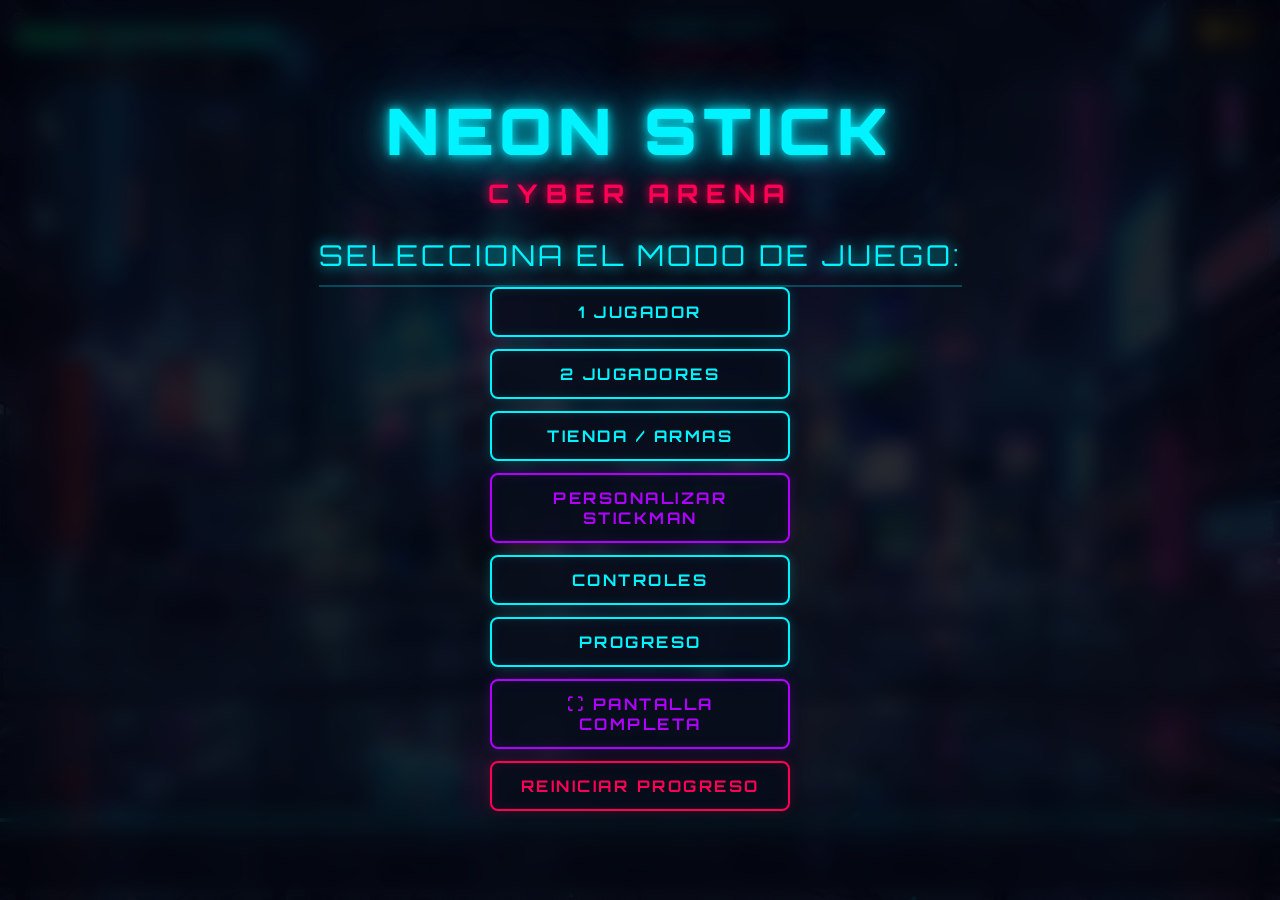
==== index.html @ 51d19d7b "Add files via upload" ====
<!DOCTYPE html>
<html lang="es">

<head>
    <meta charset="UTF-8">
    <meta name="viewport" content="width=device-width, initial-scale=1.0, maximum-scale=1.0, user-scalable=no, viewport-fit=cover">
    <meta name="mobile-web-app-capable" content="yes">
    <meta name="apple-mobile-web-app-capable" content="yes">
    <meta name="apple-mobile-web-app-status-bar-style" content="black-translucent">
    <meta name="theme-color" content="#03030a">
    <title>NEON STICK: CYBER ARENA</title>
    <meta name="description" content="Juego de acción y combate Cyberpunk Stickman en 2D con efectos neón, múltiples armas y combates contra jefes en 8 zonas adaptado para PC y Celular.">
    <link rel="stylesheet" href="css/style.css">
</head>

<body>
    <div id="game-container">
        <!-- Lienzo Principal del Juego -->
        <canvas id="gameCanvas"></canvas>

        <!-- Capa de Interfaz en Partida (HUD) -->
        <div id="hud" class="hidden">
            <div class="hud-top">
                <div class="hud-stats">
                    <div class="bar-section">
                        <div class="bar-label">P1</div>
                        <div class="bar-container">
                            <div id="hp-bar" class="bar-fill hp-fill"></div>
                            <div id="hp-text" class="bar-text">❤️ P1: 100 / 100</div>
                        </div>
                    </div>
                    <div class="bar-section p2-health-section hidden">
                        <div class="bar-label">P2</div>
                        <div class="bar-container">
                            <div id="p2-hp-bar" class="bar-fill hp-fill"></div>
                            <div id="p2-hp-text" class="bar-text">❤️ P2: 100 / 100</div>
                        </div>
                    </div>
                    <div class="bar-container">
                        <div id="energy-bar" class="bar-fill energy-fill" style="width: 0%;"></div>
                        <div id="energy-text" class="bar-text">⚡ ENERGÍA: 0 / 100</div>
                    </div>
                </div>

                <div class="hud-center">
                    <div id="hud-zone" class="zone-badge">CYBER CITY</div>
                    <div id="hud-wave" class="wave-badge">OLEADA 1 / 5</div>
                    <div id="hud-music" class="hud-music-badge">🎵 MONTAGEM ALQUIMIA</div>
                </div>

                <div class="hud-right">
                    <div id="hud-coins" class="coins-display">🪙 0</div>
                    <div class="hud-buttons-row">
                        <button id="btn-fullscreen-hud" class="hud-btn" title="Pantalla Completa" aria-label="Pantalla Completa">⛶</button>
                        <button id="btn-sound-toggle" class="hud-btn" title="Alternar Sonido y Música" aria-label="Sonido">🔊</button>
                        <button id="btn-pause-hud" class="hud-btn" title="Pausar Partida" aria-label="Pausa">⏸</button>
                    </div>
                </div>
            </div>

            <!-- Contador Dinámico de Combo -->
            <div id="combo-display" class="combo-counter">COMBO x2</div>

            <!-- Controles Táctiles para Dispositivos Móviles y Tablets -->
            <div id="touch-controls">
                <!-- Zona Izquierda: Movimiento y Salto -->
                <div class="touch-group touch-group-left">
                    <div class="touch-dpad-horizontal">
                        <button id="btn-touch-left" class="touch-btn touch-btn-nav" aria-label="Mover a la Izquierda">
                            <span class="touch-icon">◀</span>
                        </button>
                        <button id="btn-touch-right" class="touch-btn touch-btn-nav" aria-label="Mover a la Derecha">
                            <span class="touch-icon">▶</span>
                        </button>
                    </div>
                    <button id="btn-touch-jump" class="touch-btn touch-btn-jump" aria-label="Saltar">
                        <span class="touch-icon">▲</span>
                        <span class="touch-text">SALTO</span>
                    </button>
                </div>

                <!-- Zona Derecha: Combate y Acciones -->
                <div class="touch-group touch-group-right">
                    <button id="btn-touch-jump-alt" class="touch-btn touch-btn-jump-alt" aria-label="Salto Rápido">
                        <span class="touch-icon">▲</span>
                    </button>
                    <button id="btn-touch-light" class="touch-btn touch-btn-action touch-btn-light" aria-label="Ataque Rápido">
                        <span class="touch-icon">⚔️</span>
                        <span class="touch-text">RÁPIDO</span>
                    </button>
                    <button id="btn-touch-heavy" class="touch-btn touch-btn-action touch-btn-heavy" aria-label="Ataque Pesado">
                        <span class="touch-icon">💥</span>
                        <span class="touch-text">PESADO</span>
                    </button>
                    <button id="btn-touch-special" class="touch-btn touch-btn-action touch-btn-special" aria-label="Ataque Especial">
                        <span class="touch-icon">⚡</span>
                        <span class="touch-text">ESPECIAL</span>
                    </button>
                </div>
            </div>
        </div>

        <!-- PANTALLA: MENÚ PRINCIPAL -->
        <div id="menu-overlay" class="overlay">
            <h1 class="neon-title">NEON STICK</h1>
            <div class="neon-subtitle">CYBER ARENA</div>
            <div class="panel-title">Selecciona el modo de juego:</div>
            <div class="btn-container">
                <button id="btn-play-single" class="btn">1 JUGADOR</button>
                <button id="btn-play-two" class="btn">2 JUGADORES</button>
                <button id="btn-shop" class="btn">TIENDA / ARMAS</button>
                <button id="btn-customize" class="btn btn-purple">PERSONALIZAR STICKMAN</button>
                <button id="btn-controls" class="btn">CONTROLES</button>
                <button id="btn-progress" class="btn">PROGRESO</button>
                <button id="btn-fullscreen-menu" class="btn btn-purple">⛶ PANTALLA COMPLETA</button>
                <button id="btn-reset" class="btn btn-magenta">REINICIAR PROGRESO</button>
            </div>
        </div>

        <!-- PANTALLA: MENÚ DE PAUSA -->
        <div id="pause-overlay" class="overlay hidden">
            <h2 class="neon-title" style="font-size: 2.6rem;">PAUSADO</h2>
            <div class="btn-container" style="margin-top: 24px;">
                <button id="btn-resume" class="btn">CONTINUAR</button>
                <button id="btn-pause-shop" class="btn">TIENDA DE ARMAS</button>
                <button id="btn-quit" class="btn btn-magenta">SALIR AL MENÚ</button>
            </div>
        </div>

        <!-- PANTALLA: TIENDA / ARMERÍA NEÓN -->
        <div id="shop-overlay" class="overlay hidden">
            <div class="panel">
                <div class="panel-title">NEON ARMORY</div>
                <div style="display:flex; justify-content:space-between; align-items:center; flex-wrap:wrap; gap:8px;">
                    <div id="shop-coins" class="coins-display">🪙 0</div>
                    <div id="shop-msg" style="color: var(--neon-magenta); font-size:0.95rem; font-weight:bold; font-family: var(--font-heading);"></div>
                </div>
                <div id="shop-container" class="shop-grid">
                    <!-- Tarjetas dinámicas de armas inyectadas por JS -->
                </div>
                <button id="btn-close-shop" class="btn" style="margin-top: 14px;">VOLVER</button>
            </div>
        </div>

        <!-- PANTALLA: PERSONALIZACIÓN DEL STICKMAN -->
        <div id="customization-overlay" class="overlay hidden">
            <form id="customization-form" class="panel customization-panel">
                <div class="panel-title">PERSONALIZA TU STICKMAN</div>
                <div class="customization-player-select" role="group" aria-label="Seleccionar personaje para personalizar">
                    <button class="btn active" type="button" data-customization-player="0" aria-pressed="true">JUGADOR 1</button>
                    <button class="btn" type="button" data-customization-player="1" aria-pressed="false">JUGADOR 2</button>
                </div>
                <label class="customization-field">
                    <span>Apodo (2–16 caracteres)</span>
                    <input id="customization-nickname" name="nickname" type="text" maxlength="16" autocomplete="nickname" required>
                </label>
                <label class="customization-field">
                    <span>Color principal</span>
                    <div class="customization-color-control">
                        <span id="customization-color-swatch" class="color-swatch" aria-hidden="true"></span>
                        <output id="customization-color" class="color-value">#00F3FF</output>
                        <button class="btn color-picker-trigger" type="button" data-color-target="color">ELEGIR</button>
                    </div>
                </label>
                <label class="customization-field">
                    <span>Color de acento</span>
                    <div class="customization-color-control">
                        <span id="customization-accent-swatch" class="color-swatch" aria-hidden="true"></span>
                        <output id="customization-accent" class="color-value">#FFFFFF</output>
                        <button class="btn color-picker-trigger" type="button" data-color-target="accentColor">ELEGIR</button>
                    </div>
                </label>
                <label class="customization-field">
                    <span>Arma desbloqueada</span>
                    <select id="customization-weapon" name="weaponId"></select>
                </label>
                <section class="player-effects">
                    <h3>EFECTOS DEL JUGADOR</h3>
                    <label class="effect-toggle">
                        <input id="effects-enabled" type="checkbox">
                        Activar efectos cosméticos
                    </label>
                    <label class="customization-field">
                        <span>Estilo de aura</span>
                        <select id="effects-aura">
                            <option value="orbit">Órbita</option>
                            <option value="ring">Anillos</option>
                            <option value="flame">Llama</option>
                            <option value="none">Sin aura</option>
                        </select>
                    </label>
                    <div class="effect-toggle-grid">
                        <label class="effect-toggle"><input id="effects-run-trail" type="checkbox"> Estela al correr</label>
                        <label class="effect-toggle"><input id="effects-dash-trail" type="checkbox"> Estela de impulso</label>
                        <label class="effect-toggle"><input id="effects-jump-land" type="checkbox"> Salto y aterrizaje</label>
                        <label class="effect-toggle"><input id="effects-combat-flash" type="checkbox"> Destellos de combate</label>
                        <label class="effect-toggle"><input id="effects-defeat-energy" type="checkbox"> Energía al derrotar</label>
                    </div>
                    <label class="customization-field">
                        <span>Color de efectos</span>
                        <div class="customization-color-control">
                            <span id="effects-color-swatch" class="color-swatch" aria-hidden="true"></span>
                            <output id="effects-color" class="color-value">#00F3FF</output>
                            <button class="btn color-picker-trigger" type="button" data-color-target="effects.color">ELEGIR</button>
                        </div>
                    </label>
                    <label class="customization-field effect-range">
                        <span>Intensidad <output id="effects-intensity-value">70%</output></span>
                        <input id="effects-intensity" type="range" min="0" max="100" step="1">
                    </label>
                    <label class="customization-field effect-range">
                        <span>Densidad <output id="effects-density-value">55%</output></span>
                        <input id="effects-density" type="range" min="0" max="100" step="1">
                    </label>
                    <label class="effect-toggle">
                        <input id="effects-reduced" type="checkbox">
                        Reducir efectos para mejorar el rendimiento
                    </label>
                    <p class="effects-note">Los efectos son visuales; la estela de impulso se activa durante retrocesos rápidos. No hay una habilidad de dash en los controles actuales.</p>
                </section>
                <div class="customization-preview-wrap">
                    <span>VISTA PREVIA</span>
                    <canvas id="customization-preview" width="320" height="150" aria-label="Vista previa del Stickman personalizado"></canvas>
                </div>
                <div id="customization-message" class="customization-message" role="status" aria-live="polite"></div>
                <div class="customization-actions">
                    <button id="btn-save-customization" class="btn btn-green" type="submit">APLICAR</button>
                    <button id="btn-reset-customization" class="btn btn-purple" type="button">RESTABLECER</button>
                    <button id="btn-close-customization" class="btn btn-magenta" type="button">CANCELAR</button>
                </div>
            </form>
            <div id="color-picker" class="color-picker-backdrop hidden">
                <section class="color-picker-dialog" role="dialog" aria-modal="true" aria-labelledby="color-picker-title">
                    <h3 id="color-picker-title">SELECTOR DE COLOR</h3>
                    <div class="color-picker-workspace">
                        <canvas id="color-picker-sv" width="280" height="190" role="application" tabindex="0"
                            aria-label="Selector bidimensional de saturación y brillo. Usa las flechas para ajustar el color."></canvas>
                        <div class="hue-control">
                            <label for="color-picker-hue">Tono</label>
                            <input id="color-picker-hue" type="range" min="0" max="359" step="1" aria-label="Tono">
                        </div>
                    </div>
                    <div class="color-picker-values">
                        <label>HEX <input id="color-picker-hex" type="text" maxlength="7" value="#00F3FF" autocomplete="off" spellcheck="false"></label>
                        <output id="color-picker-rgb">RGB 0, 243, 255</output>
                        <span id="color-picker-preview" class="picker-color-preview" aria-label="Vista previa del color"></span>
                    </div>
                    <div id="color-picker-error" class="customization-message" role="status" aria-live="polite"></div>
                    <div class="customization-actions">
                        <button id="btn-apply-color" class="btn btn-green" type="button">APLICAR</button>
                        <button id="btn-reset-color" class="btn btn-purple" type="button">RESTABLECER</button>
                        <button id="btn-cancel-color" class="btn btn-magenta" type="button">CANCELAR</button>
                    </div>
                </section>
            </div>
        </div>

        <!-- PANTALLA: GUÍA DE CONTROLES -->
        <div id="controls-overlay" class="overlay hidden">
            <div class="panel">
                <div class="panel-title">GUÍA DE CONTROLES</div>
                <div style="font-size: 1.02rem; line-height: 1.8; color: #e0e0e0;">
                    <div style="margin-bottom: 12px;">
                        <h4 style="color: var(--neon-cyan); font-family: var(--font-heading); margin-bottom: 6px;">P1 — TECLADO</h4>
                        <p><strong style="color: var(--neon-cyan);">A / D:</strong> Movimiento</p>
                        <p><strong style="color: var(--neon-cyan);">W:</strong> Saltar</p>
                        <p><strong style="color: var(--neon-cyan);">S:</strong> Agacharse (acción secundaria)</p>
                        <p><strong style="color: var(--neon-cyan);">F:</strong> Ataque</p>
                        <p><strong style="color: var(--neon-yellow);">Compatibilidad anterior:</strong> Espacio salta; J/K/L mantienen ataque rápido/pesado/especial.</p>
                        <p><strong style="color: var(--neon-yellow);">[P] / [Escape]:</strong> Pausa</p>
                    </div>
                    <hr style="border-color: rgba(0,243,255,0.25); margin: 12px 0;">
                    <div style="margin-bottom: 12px;">
                        <h4 style="color: var(--neon-magenta); font-family: var(--font-heading); margin-bottom: 6px;">P2 — TECLADO</h4>
                        <p><strong style="color: var(--neon-cyan);">← / →:</strong> Movimiento</p>
                        <p><strong style="color: var(--neon-cyan);">↑:</strong> Saltar</p>
                        <p><strong style="color: var(--neon-cyan);">↓:</strong> Agacharse (acción secundaria)</p>
                        <p><strong style="color: var(--neon-cyan);">ENTER:</strong> Ataque</p>
                    </div>
                    <hr style="border-color: rgba(0,243,255,0.25); margin: 12px 0;">
                    <div style="margin-bottom: 12px;">
                        <h4 style="color: var(--neon-green); font-family: var(--font-heading); margin-bottom: 6px;">XBOX 360</h4>
                        <p><strong style="color: var(--neon-cyan);">Stick izquierdo:</strong> Movimiento; arriba salta y abajo se agacha</p>
                        <p><strong style="color: var(--neon-cyan);">A:</strong> Saltar</p>
                        <p><strong style="color: var(--neon-cyan);">B / X / Y:</strong> Ataque básico / pesado / especial</p>
                        <div id="gamepad-assignments" class="gamepad-assignments" aria-live="polite"></div>
                    </div>
                    <hr style="border-color: rgba(0,243,255,0.25); margin: 12px 0;">
                    <div>
                        <h4 style="color: var(--neon-cyan); font-family: var(--font-heading); margin-bottom: 6px;">📱 CONTROLES MÓVIL / CELULAR:</h4>
                        <p><strong style="color: var(--neon-cyan);">[◀] / [▶]:</strong> Desplazarse (puedes mantener y deslizar el dedo fluidamente)</p>
                        <p><strong style="color: var(--neon-cyan);">[▲ SALTO]:</strong> Saltar sobre plataformas y enemigos (en mano izquierda y derecha)</p>
                        <p><strong style="color: var(--neon-cyan);">[⚔️ RÁPIDO]:</strong> Golpe ágil de plasma</p>
                        <p><strong style="color: var(--neon-yellow);">[💥 PESADO]:</strong> Golpe contundente de alto daño</p>
                        <p><strong style="color: var(--neon-pink);">[⚡ ESPECIAL]:</strong> Habilidad definitiva (parpadea al alcanzar 100⚡)</p>
                        <p><strong style="color: var(--neon-green);">[⛶ COMPLETA]:</strong> Expande el juego a pantalla completa sin barras del navegador</p>
                    </div>
                </div>
                <button id="btn-close-controls" class="btn" style="margin-top: 14px;">VOLVER</button>
            </div>
        </div>

        <!-- PANTALLA: ESTADÍSTICAS Y PROGRESO -->
        <div id="progress-overlay" class="overlay hidden">
            <div class="panel">
                <div class="panel-title">ESTADÍSTICAS Y PROGRESO</div>
                <div id="progress-stats">
                    <!-- Rellenado dinámicamente -->
                </div>
                <button id="btn-close-progress" class="btn" style="margin-top: 14px;">VOLVER</button>
            </div>
        </div>

        <!-- PANTALLA: GAME OVER -->
        <div id="gameover-overlay" class="overlay hidden">
            <div class="neon-title" style="color: var(--neon-magenta); text-shadow: 0 0 25px var(--neon-magenta);">GAME OVER</div>
            <div id="gameover-stats">
                <!-- Rellenado dinámicamente -->
            </div>
            <div class="btn-container">
                <button id="btn-retry" class="btn">REINTENTAR</button>
                <button id="btn-gameover-menu" class="btn btn-magenta">MENÚ PRINCIPAL</button>
            </div>
        </div>

        <!-- PANTALLA: VICTORIA ABSOLUTA -->
        <div id="victory-overlay" class="overlay hidden">
            <div class="neon-title" style="color: var(--neon-green); text-shadow: 0 0 25px var(--neon-green); font-size: 2.8rem;">VICTORIA ABSOLUTA</div>
            <div class="neon-subtitle" style="color: var(--neon-cyan);">¡HAS CONQUISTADO LAS 8 ZONAS Y VENCIDO A TODOS LOS JEFES!</div>
            <div id="victory-stats">
                <!-- Rellenado dinámicamente -->
            </div>
            <div class="btn-container">
                <button id="btn-victory-menu" class="btn">CONTINUAR AL MENÚ</button>
            </div>
        </div>

        <!-- OVERLAY: SUGERENCIA DE ROTACIÓN PARA CELULARES -->
        <div id="orientation-overlay" class="overlay hidden">
            <div class="orientation-card">
                <div class="phone-rotate-anim">
                    <div class="phone-icon">
                        <div class="phone-screen-glare"></div>
                    </div>
                </div>
                <div class="orientation-title">GIRA TU PANTALLA</div>
                <div class="orientation-text">
                    Para la mejor experiencia de combate Cyberpunk stickman y visibilidad completa de la arena, gira tu dispositivo a <strong>modo horizontal (Landscape)</strong>.
                </div>
                <div class="orientation-actions">
                    <button id="btn-orientation-fullscreen" class="btn btn-green">⛶ PANTALLA COMPLETA</button>
                    <button id="btn-orientation-continue" class="btn">CONTINUAR EN VERTICAL</button>
                </div>
            </div>
        </div>

        <audio id="bg-music" preload="none"></audio>
    </div>

    <!-- Scripts Modulares del Juego -->
    <script src="js/audio.js"></script>
    <script src="js/music.js"></script>
    <script src="js/input.js"></script>
    <script src="js/entities.js"></script>
    <script src="js/game.js"></script>
</body>

</html>
---- css/style.css ----
/* ==========================================================================
   NEON STICK: CYBER ARENA - ESTILOS PRINCIPALES
   Diseño Web / T1 / Juego
   Aestética: Cyberpunk Neon / Glassmorphism / Dark Mode
   ========================================================================== */

@import url('https://fonts.googleapis.com/css2?family=Orbitron:wght@400;700;900&family=Rajdhani:wght@500;600;700&display=swap');

:root {
    --neon-cyan: #00f3ff;
    --neon-magenta: #ff0055;
    --neon-purple: #b000ff;
    --neon-yellow: #ffcc00;
    --neon-green: #00ff88;
    --neon-pink: #ff00aa;
    --dark-bg: #03030a;
    --dark-surface: rgba(10, 12, 26, 0.88);
    --border-glow: 0 0 15px rgba(0, 243, 255, 0.4);
    --font-heading: 'Orbitron', -apple-system, BlinkMacSystemFont, 'Segoe UI', Roboto, sans-serif;
    --font-body: 'Rajdhani', -apple-system, BlinkMacSystemFont, 'Segoe UI', Roboto, sans-serif;
}

* {
    box-sizing: border-box;
    margin: 0;
    padding: 0;
    user-select: none;
    -webkit-user-select: none;
    touch-action: manipulation;
    -webkit-tap-highlight-color: transparent;
}

html, body {
    width: 100%;
    height: 100%;
    overflow: hidden;
    overscroll-behavior: none;
    -webkit-overflow-scrolling: touch;
    background-color: var(--dark-bg);
    font-family: var(--font-body);
    color: #ffffff;
}

/* ==========================================================================
   CONTENEDOR DEL JUEGO Y CANVAS
   ========================================================================== */
#game-container {
    position: relative;
    width: 100vw;
    height: 100vh;
    height: 100dvh;
    display: flex;
    justify-content: center;
    align-items: center;
    background: radial-gradient(circle at center, #0e1026 0%, #03030a 100%);
    overflow: hidden;
    touch-action: none;
}

canvas#gameCanvas {
    display: block;
    width: 100%;
    height: 100%;
    box-shadow: 0 0 40px rgba(0, 243, 255, 0.15);
    background-color: #04040c;
    touch-action: none;
}

/* ==========================================================================
   CAPAS DE PANTALLA / OVERLAYS Y MODALES
   ========================================================================== */
.overlay {
    position: absolute;
    top: 0;
    left: 0;
    width: 100%;
    height: 100%;
    display: flex;
    flex-direction: column;
    justify-content: center;
    align-items: center;
    background: rgba(3, 4, 12, 0.85);
    backdrop-filter: blur(10px);
    -webkit-backdrop-filter: blur(10px);
    z-index: 10;
    transition: opacity 0.3s ease, visibility 0.3s ease;
    opacity: 1;
    visibility: visible;
}

.overlay.hidden {
    opacity: 0;
    visibility: hidden;
    pointer-events: none;
    display: none !important;
}

/* ==========================================================================
   TÍTULOS Y TIPOGRAFÍA NEÓN
   ========================================================================== */
.neon-title {
    font-family: var(--font-heading);
    font-size: clamp(2.2rem, 5vw, 4.2rem);
    font-weight: 900;
    text-transform: uppercase;
    letter-spacing: 6px;
    color: var(--neon-cyan);
    text-shadow: 
        0 0 10px rgba(0, 243, 255, 0.9),
        0 0 25px rgba(0, 243, 255, 0.7),
        0 0 50px rgba(0, 243, 255, 0.5),
        0 0 90px rgba(0, 162, 255, 0.4);
    margin-bottom: 6px;
    text-align: center;
    animation: pulseGlow 2.5s infinite alternate ease-in-out;
}

.neon-subtitle {
    font-family: var(--font-heading);
    font-size: clamp(1rem, 2.2vw, 1.6rem);
    letter-spacing: 8px;
    color: var(--neon-magenta);
    text-shadow: 
        0 0 8px rgba(255, 0, 85, 0.8),
        0 0 20px rgba(255, 0, 85, 0.5);
    margin-bottom: 28px;
    text-align: center;
    text-transform: uppercase;
    font-weight: 700;
}

@keyframes pulseGlow {
    0% {
        text-shadow: 
            0 0 8px rgba(0, 243, 255, 0.8),
            0 0 20px rgba(0, 243, 255, 0.6),
            0 0 40px rgba(0, 243, 255, 0.3);
    }
    100% {
        text-shadow: 
            0 0 14px rgba(0, 243, 255, 1),
            0 0 35px rgba(0, 243, 255, 0.8),
            0 0 70px rgba(0, 243, 255, 0.5),
            0 0 110px rgba(176, 0, 255, 0.5);
    }
}

/* ==========================================================================
   BOTONES Y CONTROLES DE MENÚ
   ========================================================================== */
.btn-container {
    display: flex;
    flex-direction: column;
    gap: 12px;
    width: 300px;
    max-width: 90vw;
}

.btn {
    font-family: var(--font-heading);
    background: rgba(8, 14, 28, 0.85);
    border: 2px solid var(--neon-cyan);
    color: var(--neon-cyan);
    padding: 13px 24px;
    font-size: 1rem;
    font-weight: 700;
    letter-spacing: 2.5px;
    text-transform: uppercase;
    border-radius: 8px;
    cursor: pointer;
    transition: all 0.25s cubic-bezier(0.25, 1, 0.5, 1);
    box-shadow: 
        0 0 12px rgba(0, 243, 255, 0.2), 
        inset 0 0 12px rgba(0, 243, 255, 0.1);
    text-align: center;
    position: relative;
    overflow: hidden;
}

.btn::before {
    content: '';
    position: absolute;
    top: 0;
    left: -100%;
    width: 100%;
    height: 100%;
    background: linear-gradient(90deg, transparent, rgba(255, 255, 255, 0.2), transparent);
    transition: left 0.5s ease;
}

.btn:hover::before {
    left: 100%;
}

.btn:hover,
.btn:focus-visible {
    background: var(--neon-cyan);
    color: #03030a;
    box-shadow: 
        0 0 25px rgba(0, 243, 255, 0.8), 
        0 0 45px rgba(0, 243, 255, 0.4);
    transform: translateY(-2px);
    outline: none;
}

.btn:active {
    transform: translateY(1px);
}

.btn-magenta {
    border-color: var(--neon-magenta);
    color: var(--neon-magenta);
    box-shadow: 0 0 12px rgba(255, 0, 85, 0.2), inset 0 0 12px rgba(255, 0, 85, 0.1);
}

.btn-magenta:hover,
.btn-magenta:focus-visible {
    background: var(--neon-magenta);
    color: #ffffff;
    box-shadow: 0 0 25px rgba(255, 0, 85, 0.8), 0 0 45px rgba(255, 0, 85, 0.4);
}

.btn-purple {
    border-color: var(--neon-purple);
    color: var(--neon-purple);
    box-shadow: 0 0 12px rgba(176, 0, 255, 0.2), inset 0 0 12px rgba(176, 0, 255, 0.1);
}

.btn-purple:hover,
.btn-purple:focus-visible {
    background: var(--neon-purple);
    color: #ffffff;
    box-shadow: 0 0 25px rgba(176, 0, 255, 0.8);
}

.btn-green {
    border-color: var(--neon-green);
    color: var(--neon-green);
    box-shadow: 0 0 12px rgba(0, 255, 136, 0.2);
}

.btn-green:hover {
    background: var(--neon-green);
    color: #03030a;
    box-shadow: 0 0 25px rgba(0, 255, 136, 0.8);
}

/* ==========================================================================
   PANELES MODALES (TIENDA, CONTROLES, PROGRESO)
   ========================================================================== */
.panel {
    background: rgba(9, 11, 24, 0.94);
    border: 2px solid var(--neon-cyan);
    border-radius: 14px;
    padding: 26px;
    width: 92%;
    max-width: 680px;
    max-height: 88vh;
    overflow-y: auto;
    box-shadow: 
        0 0 35px rgba(0, 243, 255, 0.3),
        inset 0 0 25px rgba(0, 243, 255, 0.08);
    display: flex;
    flex-direction: column;
    gap: 16px;
    scrollbar-width: thin;
    scrollbar-color: var(--neon-cyan) rgba(10, 15, 30, 0.5);
}

.panel::-webkit-scrollbar {
    width: 6px;
}
.panel::-webkit-scrollbar-thumb {
    background: var(--neon-cyan);
    border-radius: 4px;
}
.panel::-webkit-scrollbar-track {
    background: rgba(10, 15, 30, 0.5);
}

.panel-title {
    font-family: var(--font-heading);
    font-size: 1.8rem;
    color: var(--neon-cyan);
    text-shadow: 0 0 14px var(--neon-cyan);
    border-bottom: 2px solid rgba(0, 243, 255, 0.25);
    padding-bottom: 12px;
    text-align: center;
    letter-spacing: 3px;
    text-transform: uppercase;
}

#menu-overlay {
    overflow-y: auto;
    padding: 24px 12px;
}

.customization-panel {
    max-width: 520px;
}

.customization-player-select {
    display: flex;
    gap: 10px;
}

.customization-player-select .btn {
    flex: 1;
}

.customization-player-select .btn.active {
    border-color: var(--neon-purple);
    color: #ffffff;
    box-shadow: 0 0 14px rgba(176, 0, 255, 0.45), inset 0 0 10px rgba(176, 0, 255, 0.2);
}

.customization-panel .customization-field {
    user-select: text;
    -webkit-user-select: text;
}

.customization-field {
    display: grid;
    gap: 6px;
    color: #d9e8ff;
    font-family: var(--font-heading);
    font-size: 0.88rem;
    letter-spacing: 1px;
}

.customization-field input,
.customization-field select {
    width: 100%;
    min-height: 42px;
    padding: 8px 12px;
    border: 1px solid rgba(0, 243, 255, 0.55);
    border-radius: 6px;
    background: #080e1c;
    color: #ffffff;
    font: 600 1rem var(--font-body);
    user-select: text;
    -webkit-user-select: text;
}

.customization-field input:focus,
.customization-field select:focus {
    outline: 2px solid var(--neon-cyan);
    outline-offset: 2px;
}

.customization-color-control {
    display: flex;
    align-items: center;
    gap: 10px;
}

.color-swatch,
.picker-color-preview {
    flex: 0 0 30px;
    width: 30px;
    height: 30px;
    border: 2px solid rgba(255, 255, 255, 0.8);
    border-radius: 50%;
    box-shadow: 0 0 12px currentColor;
}

.color-value {
    flex: 1;
    color: #ffffff;
    font: 700 0.95rem monospace;
    letter-spacing: 1px;
}

.color-picker-trigger {
    flex: 0 0 auto;
    padding: 8px 12px;
    font-size: 0.75rem;
    letter-spacing: 1px;
}

.player-effects {
    display: grid;
    gap: 12px;
    padding: 14px;
    border: 1px solid rgba(176, 0, 255, 0.5);
    border-radius: 10px;
    background: rgba(176, 0, 255, 0.06);
}

.player-effects h3 {
    color: var(--neon-purple);
    font: 700 1rem var(--font-heading);
    letter-spacing: 2px;
    text-align: center;
}

.effect-toggle {
    display: flex;
    align-items: center;
    gap: 9px;
    color: #e7e7f2;
    font-weight: 600;
}

.effect-toggle input {
    width: 18px;
    height: 18px;
    accent-color: var(--neon-purple);
}

.effect-toggle-grid {
    display: grid;
    grid-template-columns: repeat(2, minmax(0, 1fr));
    gap: 10px;
}

.effect-range span {
    display: flex;
    justify-content: space-between;
    gap: 10px;
}

.effect-range input[type="range"] {
    width: 100%;
    accent-color: var(--neon-purple);
}

.effects-note {
    color: #aeb6ca;
    font-size: 0.85rem;
    line-height: 1.4;
}

.color-picker-backdrop {
    position: fixed;
    inset: 0;
    z-index: 30;
    display: grid;
    place-items: center;
    padding: 16px;
    background: rgba(2, 3, 12, 0.82);
    backdrop-filter: blur(8px);
}

.color-picker-backdrop.hidden {
    display: none !important;
}

.color-picker-dialog {
    display: grid;
    gap: 14px;
    width: min(100%, 460px);
    max-height: 92vh;
    overflow-y: auto;
    padding: 20px;
    border: 2px solid var(--neon-cyan);
    border-radius: 14px;
    background: rgba(9, 11, 24, 0.98);
    box-shadow: 0 0 35px rgba(0, 243, 255, 0.3);
}

.color-picker-dialog h3 {
    color: var(--neon-cyan);
    font: 700 1.15rem var(--font-heading);
    letter-spacing: 2px;
    text-align: center;
}

.color-picker-workspace {
    display: grid;
    grid-template-columns: minmax(0, 1fr) 34px;
    gap: 12px;
    align-items: stretch;
}

#color-picker-sv {
    display: block;
    width: 100%;
    aspect-ratio: 280 / 190;
    border: 1px solid rgba(255, 255, 255, 0.4);
    border-radius: 5px;
    cursor: crosshair;
    touch-action: none;
}

#color-picker-sv:focus-visible {
    outline: 2px solid #ffffff;
    outline-offset: 3px;
}

.hue-control {
    display: grid;
    justify-items: center;
    gap: 6px;
    color: #d9e8ff;
    font: 600 0.75rem var(--font-heading);
}

.hue-control input {
    width: 24px;
    height: 190px;
    margin: 0;
    accent-color: var(--neon-magenta);
    direction: ltr;
    writing-mode: vertical-lr;
    appearance: none;
    background: none;
}

.hue-control input::-webkit-slider-runnable-track {
    width: 14px;
    border-radius: 8px;
    background: linear-gradient(to bottom, #ff0000, #ffff00, #00ff00, #00ffff, #0000ff, #ff00ff, #ff0000);
}

.hue-control input::-webkit-slider-thumb {
    width: 22px;
    height: 22px;
    margin-left: -4px;
    border: 2px solid #ffffff;
    border-radius: 50%;
    background: var(--neon-cyan);
    -webkit-appearance: none;
}

.hue-control input::-moz-range-track {
    width: 14px;
    border-radius: 8px;
    background: linear-gradient(to bottom, #ff0000, #ffff00, #00ff00, #00ffff, #0000ff, #ff00ff, #ff0000);
}

.hue-control input::-moz-range-thumb {
    width: 18px;
    height: 18px;
    border: 2px solid #ffffff;
    border-radius: 50%;
    background: var(--neon-cyan);
}

.color-picker-values {
    display: flex;
    align-items: end;
    gap: 12px;
}

.color-picker-values label {
    display: grid;
    gap: 5px;
    color: var(--neon-cyan);
    font: 700 0.72rem var(--font-heading);
}

.color-picker-values input {
    width: 110px;
    min-height: 38px;
    padding: 6px 9px;
    border: 1px solid rgba(0, 243, 255, 0.55);
    border-radius: 6px;
    background: #080e1c;
    color: #ffffff;
    font: 700 0.9rem monospace;
    user-select: text;
    -webkit-user-select: text;
}

#color-picker-rgb {
    flex: 1;
    padding-bottom: 9px;
    color: #d9e8ff;
    font: 600 0.78rem monospace;
}

.customization-preview-wrap {
    display: grid;
    justify-items: center;
    gap: 8px;
    color: var(--neon-cyan);
    font: 700 0.8rem var(--font-heading);
    letter-spacing: 2px;
}

#customization-preview {
    width: min(100%, 320px);
    height: auto;
    border: 1px solid rgba(0, 243, 255, 0.35);
    border-radius: 8px;
}

.customization-message {
    min-height: 1.4em;
    color: var(--neon-yellow);
    font-weight: 700;
    text-align: center;
}

.customization-actions {
    display: flex;
    gap: 12px;
}

.customization-actions .btn {
    flex: 1;
}

@media (max-width: 540px) {
    .effect-toggle-grid {
        grid-template-columns: 1fr;
    }

    .customization-actions {
        flex-wrap: wrap;
    }

    .customization-actions .btn {
        flex: 1 1 42%;
    }
}

@media (max-height: 500px) {
    .color-picker-dialog {
        gap: 8px;
        padding: 12px;
    }

    .color-picker-dialog h3 {
        font-size: 0.95rem;
    }

    #color-picker-sv {
        max-height: 22vh;
        aspect-ratio: auto;
    }

    .hue-control input {
        height: 22vh;
    }

    .color-picker-values input {
        min-height: 32px;
    }

    .color-picker-dialog .customization-actions .btn {
        padding: 8px 10px;
        font-size: 0.75rem;
    }
}

/* ==========================================================================
   HUD (HEADS-UP DISPLAY EN JUEGO)
   ========================================================================== */
#hud {
    position: absolute;
    top: 0;
    left: 0;
    width: 100%;
    height: 100%;
    pointer-events: none;
    z-index: 5;
    padding: max(10px, env(safe-area-inset-top)) max(14px, env(safe-area-inset-right)) max(8px, env(safe-area-inset-bottom)) max(14px, env(safe-area-inset-left));
    display: flex;
    flex-direction: column;
    justify-content: space-between;
}

.hud-top {
    display: flex;
    justify-content: space-between;
    align-items: flex-start;
    width: 100%;
    gap: 12px;
}

.hud-stats {
    display: flex;
    flex-direction: column;
    gap: 10px;
    width: 270px;
}

.bar-section {
    display: flex;
    flex-direction: column;
    gap: 4px;
}

.bar-label {
    font-family: var(--font-heading);
    font-size: 0.62rem;
    font-weight: 700;
    letter-spacing: 1.6px;
    color: #dfeaff;
    text-transform: uppercase;
    opacity: 0.9;
}

.p2-health-section.hidden {
    display: none;
}

.bar-container {
    width: 100%;
    height: 22px;
    background: rgba(5, 7, 18, 0.8);
    border: 1px solid rgba(0, 243, 255, 0.4);
    border-radius: 12px;
    overflow: hidden;
    position: relative;
    box-shadow: 0 0 10px rgba(0, 0, 0, 0.9);
}

.bar-fill {
    height: 100%;
    width: 100%;
    transition: width 0.2s cubic-bezier(0.2, 0.8, 0.4, 1), background 0.3s ease;
    border-radius: 10px;
}

.hp-fill {
    background: linear-gradient(90deg, #00ff88, #00f3ff);
    box-shadow: 0 0 14px rgba(0, 243, 255, 0.6);
}

.energy-fill {
    background: linear-gradient(90deg, #ff00aa, #b000ff);
    box-shadow: 0 0 14px rgba(176, 0, 255, 0.6);
}

.energy-full {
    animation: energyPulse 0.8s infinite alternate ease-in-out;
}

@keyframes energyPulse {
    0% {
        box-shadow: 0 0 15px rgba(255, 0, 170, 0.8);
    }
    100% {
        box-shadow: 0 0 30px rgba(255, 255, 255, 1), 0 0 45px rgba(176, 0, 255, 1);
    }
}

.bar-text {
    position: absolute;
    top: 0;
    left: 0;
    width: 100%;
    height: 100%;
    display: flex;
    align-items: center;
    justify-content: center;
    font-family: var(--font-heading);
    font-size: 0.72rem;
    font-weight: 700;
    letter-spacing: 1.5px;
    text-shadow: 1px 1px 3px #000, 0 0 6px #000;
    color: #ffffff;
}

.hud-center {
    text-align: center;
    background: rgba(8, 12, 26, 0.65);
    border: 1px solid rgba(0, 243, 255, 0.3);
    border-radius: 10px;
    padding: 6px 18px;
    backdrop-filter: blur(6px);
}

.zone-badge {
    font-family: var(--font-heading);
    font-size: 1.15rem;
    color: var(--neon-cyan);
    text-shadow: 0 0 10px var(--neon-cyan);
    font-weight: 700;
    letter-spacing: 2px;
}

.wave-badge {
    font-family: var(--font-heading);
    font-size: 0.9rem;
    color: var(--neon-magenta);
    text-shadow: 0 0 8px var(--neon-magenta);
    font-weight: 700;
    letter-spacing: 1px;
    margin-top: 2px;
}

.hud-music-badge {
    font-family: var(--font-heading);
    font-size: 0.65rem;
    color: var(--neon-yellow);
    text-shadow: 0 0 8px rgba(255, 204, 0, 0.6);
    margin-top: 3px;
    letter-spacing: 1px;
    opacity: 0.88;
    white-space: nowrap;
}

.hud-right {
    display: flex;
    flex-direction: column;
    align-items: flex-end;
    gap: 8px;
    pointer-events: auto;
}

.coins-display {
    font-family: var(--font-heading);
    font-size: 1.3rem;
    font-weight: 700;
    color: var(--neon-yellow);
    text-shadow: 0 0 12px rgba(255, 204, 0, 0.7);
    background: rgba(10, 14, 28, 0.75);
    padding: 6px 16px;
    border-radius: 20px;
    border: 1px solid rgba(255, 204, 0, 0.6);
    box-shadow: 0 0 10px rgba(255, 204, 0, 0.2);
}

.hud-buttons-row {
    display: flex;
    gap: 8px;
    align-items: center;
}

.hud-btn {
    font-family: var(--font-heading);
    background: rgba(8, 14, 28, 0.75);
    border: 1px solid var(--neon-cyan);
    color: var(--neon-cyan);
    padding: 6px 12px;
    border-radius: 6px;
    font-size: 0.85rem;
    cursor: pointer;
    font-weight: 700;
    transition: all 0.2s ease;
    display: inline-flex;
    align-items: center;
    justify-content: center;
    min-height: 34px;
    min-width: 34px;
    touch-action: manipulation;
}

.hud-btn:hover {
    background: var(--neon-cyan);
    color: #03030a;
    box-shadow: 0 0 15px var(--neon-cyan);
}

.combo-counter {
    position: absolute;
    left: 24px;
    top: 110px;
    font-family: var(--font-heading);
    font-size: 2.2rem;
    font-style: italic;
    font-weight: 900;
    color: var(--neon-pink);
    text-shadow: 0 0 20px var(--neon-pink), 0 0 35px var(--neon-purple);
    opacity: 0;
    transform: scale(0.9);
    transition: opacity 0.2s ease, transform 0.15s cubic-bezier(0.18, 0.89, 0.32, 1.28);
    pointer-events: none;
}

.combo-active {
    opacity: 1;
    transform: scale(1.1);
}

/* ==========================================================================
   CONTROLES TÁCTILES ERGONÓMICOS PARA MÓVILES / TABLETS
   ========================================================================== */
#touch-controls {
    position: absolute;
    bottom: 0;
    left: 0;
    width: 100%;
    padding: 0 max(16px, env(safe-area-inset-right)) max(12px, env(safe-area-inset-bottom)) max(16px, env(safe-area-inset-left));
    display: none; /* Se activa en móviles/tablets o pantallas táctiles */
    justify-content: space-between;
    align-items: flex-end;
    pointer-events: none;
    z-index: 8;
    touch-action: none;
}

.touch-group {
    display: flex;
    align-items: flex-end;
    gap: 12px;
    pointer-events: auto;
}

.touch-group-left {
    display: flex;
    flex-direction: row;
    align-items: flex-end;
    gap: 10px;
}

.touch-dpad-horizontal {
    display: flex;
    gap: 8px;
    background: rgba(8, 14, 32, 0.65);
    padding: 6px;
    border-radius: 40px;
    border: 1px solid rgba(0, 243, 255, 0.35);
    backdrop-filter: blur(8px);
    -webkit-backdrop-filter: blur(8px);
    box-shadow: 0 4px 18px rgba(0, 0, 0, 0.6), inset 0 0 12px rgba(0, 243, 255, 0.12);
}

.touch-btn {
    width: 58px;
    height: 58px;
    border-radius: 50%;
    background: rgba(10, 16, 36, 0.8);
    border: 2px solid var(--neon-cyan);
    color: var(--neon-cyan);
    font-family: var(--font-heading);
    font-size: 1.15rem;
    font-weight: 700;
    display: flex;
    flex-direction: column;
    justify-content: center;
    align-items: center;
    box-shadow: 0 0 15px rgba(0, 243, 255, 0.35), inset 0 0 10px rgba(0, 243, 255, 0.15);
    touch-action: none;
    user-select: none;
    -webkit-user-select: none;
    cursor: pointer;
    position: relative;
    transition: transform 0.08s ease, background 0.15s ease, box-shadow 0.15s ease;
    -webkit-tap-highlight-color: transparent;
}

.touch-btn:active,
.touch-btn.active {
    background: var(--neon-cyan);
    color: #03030a;
    transform: scale(0.92);
    box-shadow: 0 0 25px rgba(0, 243, 255, 0.85), inset 0 0 15px rgba(255, 255, 255, 0.6);
}

.touch-btn-nav {
    width: 54px;
    height: 54px;
}

.touch-btn-jump,
.touch-btn-jump-alt {
    border-color: #00ffcc;
    color: #00ffcc;
    box-shadow: 0 0 14px rgba(0, 255, 204, 0.35);
    background: rgba(8, 22, 32, 0.75);
}

.touch-btn-jump .touch-icon,
.touch-btn-jump-alt .touch-icon {
    font-size: 1.25rem;
    line-height: 1;
}

.touch-btn-jump .touch-text {
    font-size: 0.52rem;
    letter-spacing: 1px;
    font-weight: 900;
    margin-top: 1px;
}

.touch-btn-jump:active,
.touch-btn-jump.active,
.touch-btn-jump-alt:active,
.touch-btn-jump-alt.active {
    background: #00ffcc;
    color: #03030a;
    box-shadow: 0 0 24px rgba(0, 255, 204, 0.9);
    transform: scale(0.92);
}

.touch-group-right {
    display: flex;
    align-items: flex-end;
    gap: 8px;
    background: rgba(8, 14, 32, 0.6);
    padding: 6px 10px;
    border-radius: 40px;
    border: 1px solid rgba(255, 0, 170, 0.3);
    backdrop-filter: blur(8px);
    -webkit-backdrop-filter: blur(8px);
    box-shadow: 0 4px 18px rgba(0, 0, 0, 0.6);
}

.touch-btn-action {
    width: 56px;
    height: 56px;
    border-radius: 50%;
    font-size: 0.75rem;
    line-height: 1.1;
    gap: 1px;
}

.touch-btn-action .touch-icon {
    font-size: 1.15rem;
    line-height: 1;
}

.touch-btn-action .touch-text {
    font-size: 0.52rem;
    letter-spacing: 0.5px;
    font-weight: 900;
}

.touch-btn-light {
    border-color: var(--neon-cyan);
    color: var(--neon-cyan);
    box-shadow: 0 0 14px rgba(0, 243, 255, 0.35);
}
.touch-btn-light:active,
.touch-btn-light.active {
    background: var(--neon-cyan);
    color: #03030a;
    transform: scale(0.92);
    box-shadow: 0 0 24px var(--neon-cyan);
}

.touch-btn-heavy {
    border-color: var(--neon-yellow);
    color: var(--neon-yellow);
    box-shadow: 0 0 14px rgba(255, 204, 0, 0.35);
}
.touch-btn-heavy:active,
.touch-btn-heavy.active {
    background: var(--neon-yellow);
    color: #03030a;
    transform: scale(0.92);
    box-shadow: 0 0 24px var(--neon-yellow);
}

.touch-btn-special {
    border-color: var(--neon-magenta);
    color: var(--neon-magenta);
    box-shadow: 0 0 14px rgba(255, 0, 85, 0.35);
    position: relative;
}
.touch-btn-special:active,
.touch-btn-special.active {
    background: var(--neon-magenta);
    color: #ffffff;
    transform: scale(0.92);
    box-shadow: 0 0 24px var(--neon-magenta);
}

/* Animación pulsante para el botón especial cuando está cargado al 100% */
.touch-btn-special.energy-ready {
    border-color: #ffffff;
    color: #ffffff;
    background: rgba(255, 0, 170, 0.45);
    box-shadow: 0 0 20px #ff00aa, 0 0 35px #b000ff;
    animation: specialPulse 0.9s infinite alternate cubic-bezier(0.4, 0, 0.2, 1);
}

@keyframes specialPulse {
    0% {
        transform: scale(1);
        box-shadow: 0 0 15px #ff00aa, 0 0 25px rgba(176, 0, 255, 0.6);
    }
    100% {
        transform: scale(1.08);
        box-shadow: 0 0 28px #ffffff, 0 0 45px #ff00aa, 0 0 60px #b000ff;
        border-color: #00ffff;
    }
}

/* ==========================================================================
   TIENDA Y ARMERÍA NEÓN (SHOP GRID & CARDS)
   ========================================================================== */
.shop-grid {
    display: grid;
    grid-template-columns: repeat(auto-fit, minmax(260px, 1fr));
    gap: 16px;
    margin-top: 10px;
}

.shop-item {
    background: rgba(14, 18, 36, 0.85);
    border: 1px solid rgba(0, 243, 255, 0.3);
    border-radius: 10px;
    padding: 16px;
    display: flex;
    flex-direction: column;
    gap: 10px;
    transition: all 0.25s ease;
    position: relative;
    box-shadow: inset 0 0 15px rgba(0, 243, 255, 0.05);
}

.shop-item:hover {
    border-color: var(--neon-cyan);
    box-shadow: 0 0 18px rgba(0, 243, 255, 0.25);
    transform: translateY(-2px);
}

.shop-item.equipped {
    border-color: var(--neon-green);
    box-shadow: 0 0 18px rgba(0, 255, 136, 0.35);
    background: rgba(10, 25, 30, 0.9);
}

.shop-item.equipped::after {
    content: 'EQUIPADA';
    position: absolute;
    top: 10px;
    right: 12px;
    font-family: var(--font-heading);
    font-size: 0.65rem;
    font-weight: 700;
    color: var(--neon-green);
    border: 1px solid var(--neon-green);
    padding: 2px 6px;
    border-radius: 4px;
    letter-spacing: 1px;
}

.shop-item-title {
    font-family: var(--font-heading);
    font-size: 1.15rem;
    font-weight: 700;
    letter-spacing: 1.5px;
}

.shop-item-stats {
    font-size: 0.95rem;
    color: #cccccc;
    line-height: 1.5;
}

.stat-bars-container {
    display: flex;
    flex-direction: column;
    gap: 4px;
    margin: 4px 0;
}

.stat-row {
    display: flex;
    align-items: center;
    justify-content: space-between;
    font-size: 0.8rem;
    color: #999;
}

.stat-mini-bar {
    width: 60%;
    height: 6px;
    background: #111528;
    border-radius: 3px;
    overflow: hidden;
}

.stat-mini-fill {
    height: 100%;
    background: var(--neon-cyan);
    border-radius: 3px;
}

.shop-item-price {
    font-family: var(--font-heading);
    font-weight: 700;
    font-size: 1.05rem;
    color: var(--neon-yellow);
    text-shadow: 0 0 8px rgba(255, 204, 0, 0.5);
}

/* ==========================================================================
   ESTADÍSTICAS Y PANTALLA DE PROGRESO
   ========================================================================== */
.stats-grid {
    display: grid;
    grid-template-columns: repeat(2, 1fr);
    gap: 14px;
    margin: 8px 0;
}

.stat-box {
    background: rgba(15, 20, 40, 0.7);
    border: 1px solid rgba(0, 243, 255, 0.25);
    border-radius: 8px;
    padding: 12px;
    text-align: center;
}

.stat-box-title {
    font-size: 0.85rem;
    color: #88aacc;
    letter-spacing: 1px;
    text-transform: uppercase;
}

.stat-box-val {
    font-family: var(--font-heading);
    font-size: 1.5rem;
    font-weight: 700;
    color: var(--neon-cyan);
    text-shadow: 0 0 10px rgba(0, 243, 255, 0.5);
    margin-top: 4px;
}

/* ==========================================================================
   PANTALLAS DE RESULTADO (GAME OVER / VICTORIA)
   ========================================================================== */
.result-stats-card {
    background: rgba(14, 18, 36, 0.8);
    border: 1px solid rgba(0, 243, 255, 0.3);
    border-radius: 10px;
    padding: 18px 24px;
    margin: 18px 0;
    line-height: 2;
    font-size: 1.1rem;
    text-align: center;
    box-shadow: 0 0 20px rgba(0, 0, 0, 0.6);
}

/* ==========================================================================
   OVERLAY DE ORIENTACIÓN PARA DISPOSITIVOS MÓVILES
   ========================================================================== */
.orientation-card {
    background: rgba(8, 12, 28, 0.96);
    border: 2px solid var(--neon-cyan);
    border-radius: 16px;
    padding: 30px 24px;
    width: 90%;
    max-width: 440px;
    text-align: center;
    display: flex;
    flex-direction: column;
    align-items: center;
    gap: 16px;
    box-shadow: 0 0 40px rgba(0, 243, 255, 0.4), inset 0 0 20px rgba(0, 243, 255, 0.1);
    backdrop-filter: blur(14px);
    -webkit-backdrop-filter: blur(14px);
}

.phone-rotate-anim {
    width: 80px;
    height: 80px;
    display: flex;
    justify-content: center;
    align-items: center;
}

.phone-icon {
    width: 42px;
    height: 70px;
    border: 3px solid var(--neon-cyan);
    border-radius: 8px;
    position: relative;
    animation: phoneTurn 2.6s infinite cubic-bezier(0.45, 0.05, 0.55, 0.95);
    box-shadow: 0 0 15px rgba(0, 243, 255, 0.6);
    display: flex;
    align-items: center;
    justify-content: center;
}

.phone-screen-glare {
    width: 72%;
    height: 76%;
    background: linear-gradient(135deg, rgba(0, 243, 255, 0.45), rgba(255, 0, 170, 0.25));
    border-radius: 4px;
}

@keyframes phoneTurn {
    0%, 20% {
        transform: rotate(0deg);
    }
    45%, 75% {
        transform: rotate(90deg);
    }
    100% {
        transform: rotate(0deg);
    }
}

.orientation-title {
    font-family: var(--font-heading);
    font-size: 1.5rem;
    font-weight: 900;
    color: var(--neon-cyan);
    letter-spacing: 2px;
    text-shadow: 0 0 12px var(--neon-cyan);
}

.orientation-text {
    font-size: 1.05rem;
    line-height: 1.6;
    color: #d8e4ff;
}

.orientation-actions {
    display: flex;
    flex-direction: column;
    gap: 10px;
    width: 100%;
    margin-top: 6px;
}

/* ==========================================================================
   ADAPTABILIDAD RESPONSIVA (MOBILE / TABLET)
   ========================================================================== */
@media (max-width: 900px) {
    #touch-controls {
        display: flex;
    }
}

@media (pointer: coarse) {
    #touch-controls {
        display: flex;
    }
}

@media (max-width: 768px) {
    .neon-title {
        font-size: clamp(2rem, 7.5vw, 2.7rem);
        letter-spacing: 3px;
    }

    .neon-subtitle {
        font-size: 0.95rem;
        letter-spacing: 4px;
        margin-bottom: 20px;
    }

    .hud-stats {
        width: auto;
        min-width: 130px;
        max-width: 175px;
        gap: 6px;
    }

    .bar-container {
        height: 17px;
    }

    .bar-text {
        font-size: 0.62rem;
    }

    .zone-badge {
        font-size: 0.85rem;
        letter-spacing: 1px;
    }

    .wave-badge {
        font-size: 0.72rem;
        letter-spacing: 0.5px;
    }

    .hud-center {
        padding: 4px 10px;
    }

    .coins-display {
        font-size: 0.95rem;
        padding: 4px 10px;
    }

    .hud-btn {
        padding: 5px 8px;
        font-size: 0.75rem;
        min-width: 32px;
        height: 30px;
    }

    .stats-grid {
        grid-template-columns: 1fr;
    }

    .touch-btn {
        width: 52px;
        height: 52px;
    }

    .touch-btn-action {
        width: 50px;
        height: 50px;
    }
}

/* Ajustes especiales para dispositivos en horizontal / landscape con baja altura (Celulares) */
@media (max-height: 520px) {
    .neon-title {
        font-size: 1.8rem;
        margin-bottom: 2px;
        letter-spacing: 3px;
    }

    .neon-subtitle {
        font-size: 0.78rem;
        letter-spacing: 3px;
        margin-bottom: 8px;
    }

    .btn-container {
        display: grid;
        grid-template-columns: repeat(2, 1fr);
        gap: 8px;
        width: 450px;
        max-width: 95vw;
    }

    .btn {
        padding: 8px 10px;
        font-size: 0.8rem;
        letter-spacing: 1.5px;
    }

    .panel {
        padding: 12px 16px;
        max-height: 94vh;
        gap: 8px;
    }

    .panel-title {
        font-size: 1.25rem;
        padding-bottom: 4px;
    }

    .shop-grid {
        grid-template-columns: repeat(auto-fit, minmax(210px, 1fr));
        gap: 8px;
    }

    .shop-item {
        padding: 10px;
        gap: 6px;
    }

    .shop-item-title {
        font-size: 0.92rem;
    }

    .shop-item-stats {
        font-size: 0.8rem;
        line-height: 1.35;
    }

    #touch-controls {
        bottom: 0px;
        padding-bottom: max(6px, env(safe-area-inset-bottom));
        padding-left: max(10px, env(safe-area-inset-left));
        padding-right: max(10px, env(safe-area-inset-right));
    }

    .touch-btn {
        width: 48px;
        height: 48px;
        font-size: 0.95rem;
    }

    .touch-btn-action {
        width: 46px;
        height: 46px;
    }

    .touch-btn-action .touch-icon {
        font-size: 1rem;
    }

    .touch-btn-action .touch-text {
        font-size: 0.48rem;
    }

    .touch-group-right {
        padding: 3px 6px;
        gap: 6px;
    }

    .touch-dpad-horizontal {
        padding: 3px;
        gap: 4px;
    }

    .hud-stats {
        width: 140px;
        gap: 4px;
    }

    .bar-container {
        height: 14px;
    }

    .bar-text {
        font-size: 0.58rem;
    }

    .hud-center {
        padding: 3px 8px;
    }

    .zone-badge {
        font-size: 0.75rem;
    }

    .wave-badge {
        font-size: 0.65rem;
    }

    .combo-counter {
        top: 60px;
        left: 14px;
        font-size: 1.6rem;
    }
}

.gamepad-assignments {
    display: grid;
    gap: 8px;
    margin-top: 10px;
    color: #aab8d8;
    font-size: 0.9rem;
}

.gamepad-assignment-row {
    display: flex;
    align-items: center;
    justify-content: space-between;
    gap: 12px;
    padding: 8px 10px;
    border: 1px solid rgba(0, 243, 255, 0.35);
    border-radius: 6px;
    background: rgba(0, 243, 255, 0.06);
}

.gamepad-assignment-row span {
    min-width: 0;
    overflow-wrap: anywhere;
}

.gamepad-assignment-row select {
    flex: 0 0 auto;
    padding: 5px 8px;
    border: 1px solid var(--neon-cyan);
    border-radius: 4px;
    background: var(--dark-bg);
    color: #ffffff;
    font: inherit;
}
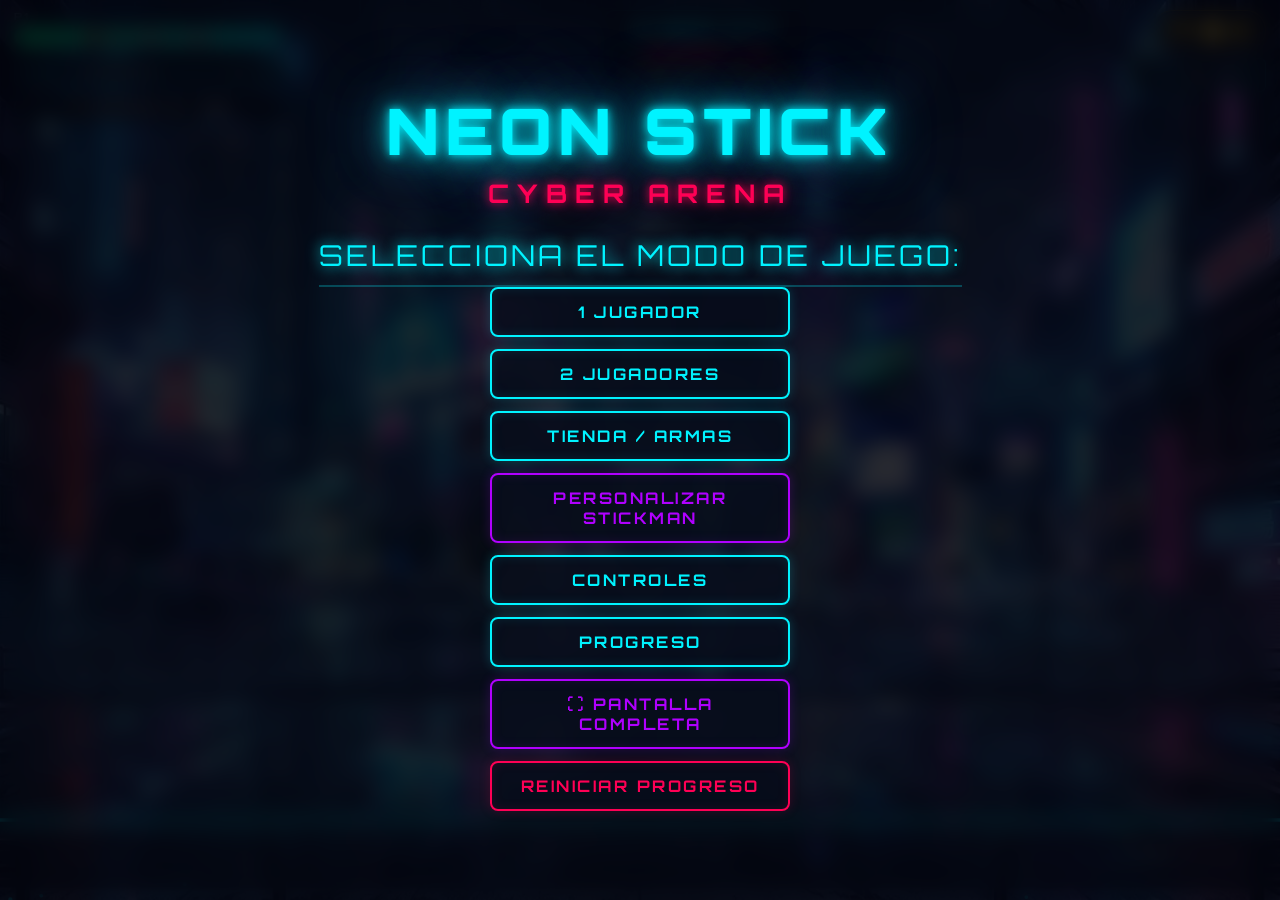
==== commit e8d8b5ce: "Add files via upload" ====
--- a/index.html
+++ b/index.html
@@ -9,7 +9,7 @@
     <meta name="apple-mobile-web-app-status-bar-style" content="black-translucent">
     <meta name="theme-color" content="#03030a">
     <title>NEON STICK: CYBER ARENA</title>
-    <meta name="description" content="Juego de acción y combate Cyberpunk Stickman en 2D con efectos neón, múltiples armas y combates contra jefes en 8 zonas adaptado para PC y Celular.">
+    <meta name="description" content="Juego de acción y combate Cyberpunk Stickman en 2D con efectos neón, múltiples armas y combates contra jefes en 11 zonas adaptado para PC y Celular.">
     <link rel="stylesheet" href="css/style.css">
 </head>
 
@@ -36,6 +36,22 @@
                             <div id="p2-hp-text" class="bar-text">❤️ P2: 100 / 100</div>
                         </div>
                     </div>
+                    <div class="weapon-selectors">
+                        <div class="weapon-select-row">
+                            <label for="p1-weapon-select">P1 ARMA</label>
+                            <select id="p1-weapon-select" aria-label="Arma de P1">
+                                <option value="sword">NEON SWORD</option>
+                            </select>
+                            <button id="p1-weapon-next" type="button" aria-label="Cambiar arma de P1">↻</button>
+                        </div>
+                        <div id="p2-weapon-section" class="weapon-select-row p2-weapon-section hidden">
+                            <label for="p2-weapon-select">P2 ARMA</label>
+                            <select id="p2-weapon-select" aria-label="Arma de P2">
+                                <option value="sword">NEON SWORD</option>
+                            </select>
+                            <button id="p2-weapon-next" type="button" aria-label="Cambiar arma de P2">↻</button>
+                        </div>
+                    </div>
                     <div class="bar-container">
                         <div id="energy-bar" class="bar-fill energy-fill" style="width: 0%;"></div>
                         <div id="energy-text" class="bar-text">⚡ ENERGÍA: 0 / 100</div>
@@ -49,7 +65,8 @@
                 </div>
 
                 <div class="hud-right">
-                    <div id="hud-coins" class="coins-display">🪙 0</div>
+                    <div id="hud-coins" class="coins-display">P1 🪙 0</div>
+                    <div id="hud-p2-coins" class="coins-display hidden">P2 🪙 0</div>
                     <div class="hud-buttons-row">
                         <button id="btn-fullscreen-hud" class="hud-btn" title="Pantalla Completa" aria-label="Pantalla Completa">⛶</button>
                         <button id="btn-sound-toggle" class="hud-btn" title="Alternar Sonido y Música" aria-label="Sonido">🔊</button>
@@ -132,6 +149,12 @@
             <div class="panel">
                 <div class="panel-title">NEON ARMORY</div>
                 <div style="display:flex; justify-content:space-between; align-items:center; flex-wrap:wrap; gap:8px;">
+                    <label for="shop-player-select">Inventario:
+                        <select id="shop-player-select" aria-label="Jugador de la tienda">
+                            <option value="0">P1</option>
+                            <option value="1">P2</option>
+                        </select>
+                    </label>
                     <div id="shop-coins" class="coins-display">🪙 0</div>
                     <div id="shop-msg" style="color: var(--neon-magenta); font-size:0.95rem; font-weight:bold; font-family: var(--font-heading);"></div>
                 </div>
@@ -266,6 +289,7 @@
                         <p><strong style="color: var(--neon-cyan);">W:</strong> Saltar</p>
                         <p><strong style="color: var(--neon-cyan);">S:</strong> Agacharse (acción secundaria)</p>
                         <p><strong style="color: var(--neon-cyan);">F:</strong> Ataque</p>
+                        <p><strong style="color: var(--neon-cyan);">Q:</strong> Cambiar arma</p>
                         <p><strong style="color: var(--neon-yellow);">Compatibilidad anterior:</strong> Espacio salta; J/K/L mantienen ataque rápido/pesado/especial.</p>
                         <p><strong style="color: var(--neon-yellow);">[P] / [Escape]:</strong> Pausa</p>
                     </div>
@@ -276,6 +300,7 @@
                         <p><strong style="color: var(--neon-cyan);">↑:</strong> Saltar</p>
                         <p><strong style="color: var(--neon-cyan);">↓:</strong> Agacharse (acción secundaria)</p>
                         <p><strong style="color: var(--neon-cyan);">ENTER:</strong> Ataque</p>
+                        <p><strong style="color: var(--neon-cyan);">MAYÚS DERECHO:</strong> Cambiar arma</p>
                     </div>
                     <hr style="border-color: rgba(0,243,255,0.25); margin: 12px 0;">
                     <div style="margin-bottom: 12px;">
@@ -283,6 +308,7 @@
                         <p><strong style="color: var(--neon-cyan);">Stick izquierdo:</strong> Movimiento; arriba salta y abajo se agacha</p>
                         <p><strong style="color: var(--neon-cyan);">A:</strong> Saltar</p>
                         <p><strong style="color: var(--neon-cyan);">B / X / Y:</strong> Ataque básico / pesado / especial</p>
+                        <p><strong style="color: var(--neon-cyan);">LB:</strong> Cambiar arma del jugador asignado</p>
                         <div id="gamepad-assignments" class="gamepad-assignments" aria-live="polite"></div>
                     </div>
                     <hr style="border-color: rgba(0,243,255,0.25); margin: 12px 0;">
@@ -293,6 +319,7 @@
                         <p><strong style="color: var(--neon-cyan);">[⚔️ RÁPIDO]:</strong> Golpe ágil de plasma</p>
                         <p><strong style="color: var(--neon-yellow);">[💥 PESADO]:</strong> Golpe contundente de alto daño</p>
                         <p><strong style="color: var(--neon-pink);">[⚡ ESPECIAL]:</strong> Habilidad definitiva (parpadea al alcanzar 100⚡)</p>
+                        <p><strong style="color: var(--neon-cyan);">[P1 ARMA / P2 ARMA]:</strong> Selección independiente en el HUD</p>
                         <p><strong style="color: var(--neon-green);">[⛶ COMPLETA]:</strong> Expande el juego a pantalla completa sin barras del navegador</p>
                     </div>
                 </div>
@@ -326,7 +353,7 @@
         <!-- PANTALLA: VICTORIA ABSOLUTA -->
         <div id="victory-overlay" class="overlay hidden">
             <div class="neon-title" style="color: var(--neon-green); text-shadow: 0 0 25px var(--neon-green); font-size: 2.8rem;">VICTORIA ABSOLUTA</div>
-            <div class="neon-subtitle" style="color: var(--neon-cyan);">¡HAS CONQUISTADO LAS 8 ZONAS Y VENCIDO A TODOS LOS JEFES!</div>
+            <div class="neon-subtitle" style="color: var(--neon-cyan);">¡HAS CONQUISTADO LAS 11 ZONAS Y VENCIDO A TODOS LOS JEFES!</div>
             <div id="victory-stats">
                 <!-- Rellenado dinámicamente -->
             </div>
--- a/css/style.css
+++ b/css/style.css
@@ -697,6 +697,62 @@
     display: none;
 }
 
+.weapon-selectors {
+    display: flex;
+    flex-direction: column;
+    gap: 4px;
+    pointer-events: auto;
+}
+
+.weapon-select-row {
+    display: flex;
+    align-items: center;
+    gap: 5px;
+    min-height: 25px;
+    padding: 2px 5px;
+    border: 1px solid rgba(0, 243, 255, 0.35);
+    border-radius: 6px;
+    background: rgba(5, 7, 18, 0.78);
+    font-family: var(--font-heading);
+    font-size: 0.58rem;
+}
+
+.weapon-select-row label {
+    color: var(--neon-cyan);
+    font-weight: 700;
+    white-space: nowrap;
+}
+
+.weapon-select-row select,
+.weapon-select-row button {
+    min-width: 0;
+    border: 0;
+    border-radius: 4px;
+    background: rgba(0, 243, 255, 0.1);
+    color: #fff;
+    font: inherit;
+}
+
+.weapon-select-row select {
+    flex: 1;
+    padding: 3px 4px;
+}
+
+.weapon-select-row option {
+    color: #111;
+}
+
+.weapon-select-row button {
+    padding: 2px 7px;
+    color: var(--neon-cyan);
+    font-size: 0.9rem;
+    cursor: pointer;
+}
+
+.p2-weapon-section.hidden {
+    display: none;
+}
+
 .bar-container {
     width: 100%;
     height: 22px;
@@ -813,6 +869,10 @@
     border-radius: 20px;
     border: 1px solid rgba(255, 204, 0, 0.6);
     box-shadow: 0 0 10px rgba(255, 204, 0, 0.2);
+}
+
+#hud-p2-coins.hidden {
+    display: none;
 }
 
 .hud-buttons-row {
@@ -849,7 +909,7 @@
 .combo-counter {
     position: absolute;
     left: 24px;
-    top: 110px;
+    top: 260px;
     font-family: var(--font-heading);
     font-size: 2.2rem;
     font-style: italic;
@@ -1338,6 +1398,17 @@
         gap: 6px;
     }
 
+    .weapon-select-row {
+        min-height: 22px;
+        gap: 3px;
+        padding: 2px 3px;
+        font-size: 0.5rem;
+    }
+
+    .weapon-select-row button {
+        padding: 2px 5px;
+    }
+
     .bar-container {
         height: 17px;
     }
@@ -1507,7 +1578,7 @@
     }
 
     .combo-counter {
-        top: 60px;
+        top: 180px;
         left: 14px;
         font-size: 1.6rem;
     }
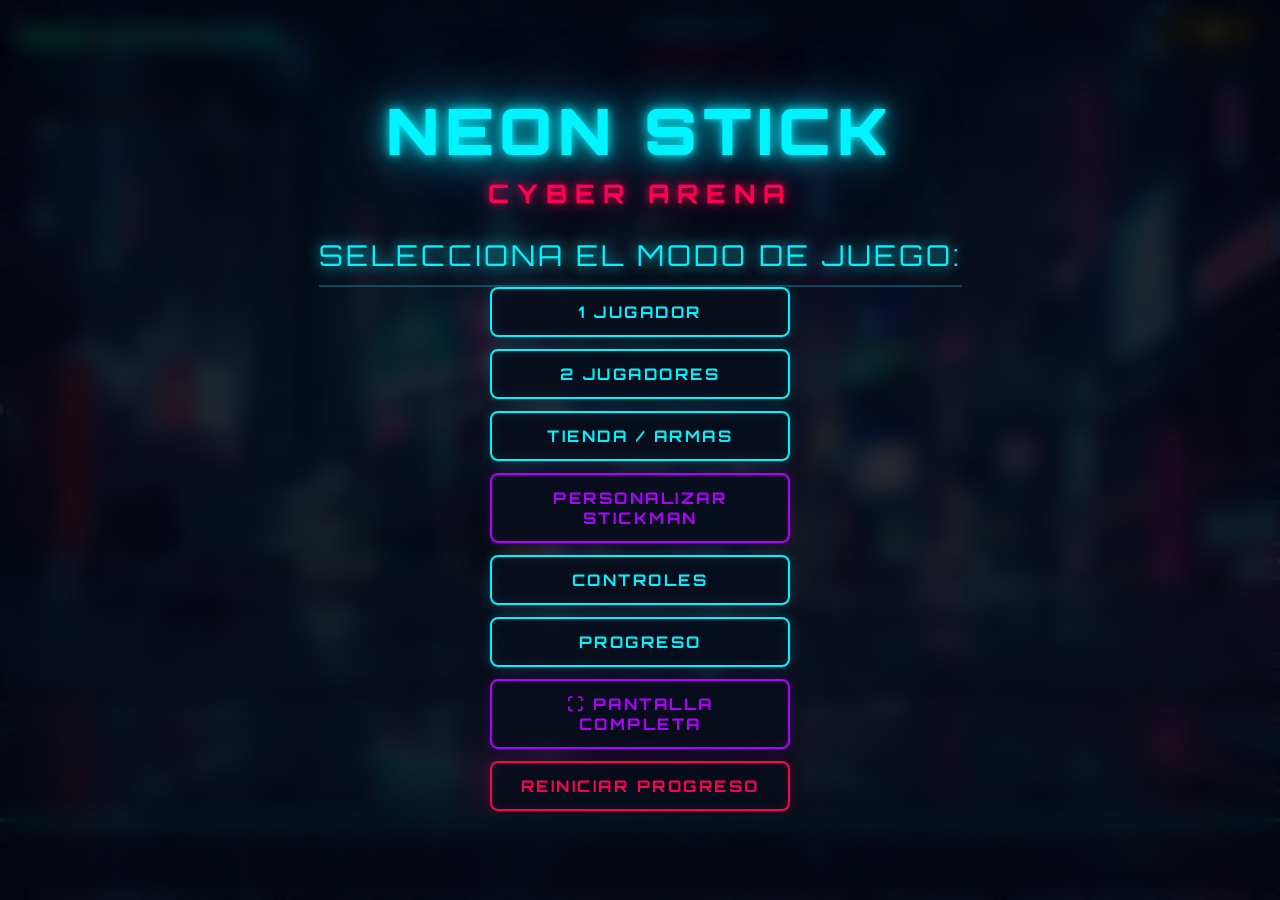
==== commit 439edccf: "Add files via upload" ====
--- a/index.html
+++ b/index.html
@@ -15,6 +15,13 @@
 
 <body>
     <div id="game-container">
+        <!-- Intro de video previa al menú principal -->
+        <div id="intro-overlay" class="intro-overlay">
+            <video id="intro-video" src="video/intro.mp4" playsinline muted></video>
+            <button id="btn-unmute-intro" class="btn hidden" type="button">🔊 ACTIVAR SONIDO</button>
+            <button id="btn-skip-intro" class="btn" type="button">OMITIR</button>
+        </div>
+
         <!-- Lienzo Principal del Juego -->
         <canvas id="gameCanvas"></canvas>
 
@@ -118,7 +125,7 @@
         </div>
 
         <!-- PANTALLA: MENÚ PRINCIPAL -->
-        <div id="menu-overlay" class="overlay">
+        <div id="menu-overlay" class="overlay hidden">
             <h1 class="neon-title">NEON STICK</h1>
             <div class="neon-subtitle">CYBER ARENA</div>
             <div class="panel-title">Selecciona el modo de juego:</div>
--- a/css/style.css
+++ b/css/style.css
@@ -55,6 +55,47 @@
     background: radial-gradient(circle at center, #0e1026 0%, #03030a 100%);
     overflow: hidden;
     touch-action: none;
+}
+
+#intro-overlay {
+    position: absolute;
+    top: 0;
+    left: 0;
+    width: 100%;
+    height: 100%;
+    display: flex;
+    justify-content: center;
+    align-items: center;
+    background: #03030a;
+    z-index: 9999;
+}
+
+#intro-overlay.hidden {
+    display: none;
+}
+
+#intro-video {
+    width: 100%;
+    height: 100%;
+    object-fit: cover;
+}
+
+#btn-unmute-intro {
+    position: absolute;
+    top: max(24px, env(safe-area-inset-top));
+    right: max(24px, env(safe-area-inset-right));
+    z-index: 1;
+}
+
+#btn-unmute-intro.hidden {
+    display: none;
+}
+
+#btn-skip-intro {
+    position: absolute;
+    right: max(24px, env(safe-area-inset-right));
+    bottom: max(24px, env(safe-area-inset-bottom));
+    z-index: 1;
 }
 
 canvas#gameCanvas {
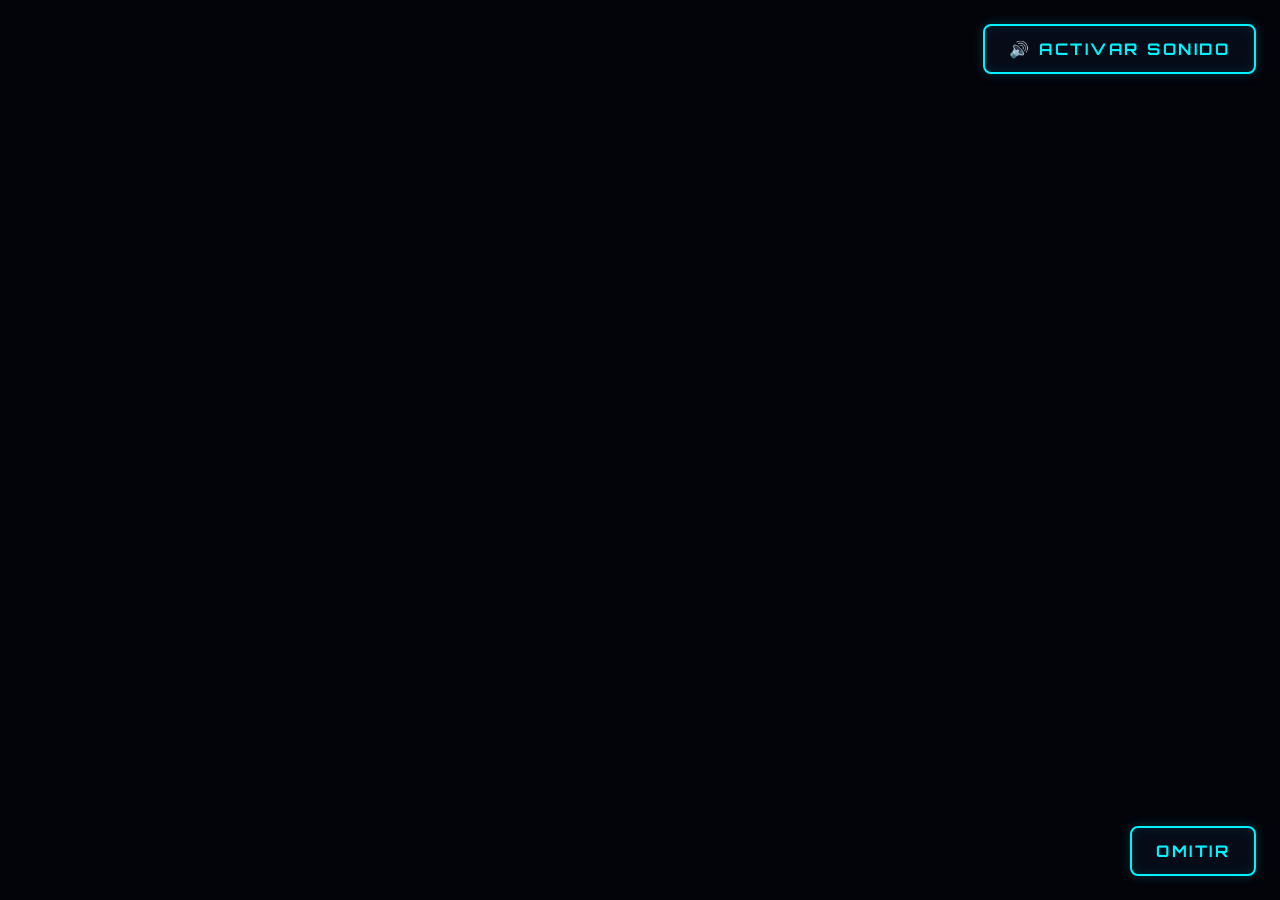
==== commit 30445c22: "Add files via upload" ====
--- a/index.html
+++ b/index.html
@@ -108,6 +108,10 @@
                     <button id="btn-touch-jump-alt" class="touch-btn touch-btn-jump-alt" aria-label="Salto Rápido">
                         <span class="touch-icon">▲</span>
                     </button>
+                    <button id="btn-touch-dash" class="touch-btn touch-btn-action touch-btn-dash" aria-label="Dash / Esquiva Rápida">
+                        <span class="touch-icon">⚡</span>
+                        <span class="touch-text">DASH</span>
+                    </button>
                     <button id="btn-touch-light" class="touch-btn touch-btn-action touch-btn-light" aria-label="Ataque Rápido">
                         <span class="touch-icon">⚔️</span>
                         <span class="touch-text">RÁPIDO</span>
@@ -132,6 +136,7 @@
             <div class="btn-container">
                 <button id="btn-play-single" class="btn">1 JUGADOR</button>
                 <button id="btn-play-two" class="btn">2 JUGADORES</button>
+                <button id="btn-play-survival" class="btn btn-purple">MODO SUPERVIVENCIA</button>
                 <button id="btn-shop" class="btn">TIENDA / ARMAS</button>
                 <button id="btn-customize" class="btn btn-purple">PERSONALIZAR STICKMAN</button>
                 <button id="btn-controls" class="btn">CONTROLES</button>
@@ -168,6 +173,7 @@
                 <div id="shop-container" class="shop-grid">
                     <!-- Tarjetas dinámicas de armas inyectadas por JS -->
                 </div>
+                <p class="shop-elemental-note">Cada arma tiene un efecto elemental único; los jefes reducen un 50% la duración del aturdimiento, la congelación y el electrochoque.</p>
                 <button id="btn-close-shop" class="btn" style="margin-top: 14px;">VOLVER</button>
             </div>
         </div>
@@ -297,6 +303,7 @@
                         <p><strong style="color: var(--neon-cyan);">S:</strong> Agacharse (acción secundaria)</p>
                         <p><strong style="color: var(--neon-cyan);">F:</strong> Ataque</p>
                         <p><strong style="color: var(--neon-cyan);">Q:</strong> Cambiar arma</p>
+                        <p><strong style="color: var(--neon-purple);">MAYÚS IZQUIERDO:</strong> Dash / esquiva rápida</p>
                         <p><strong style="color: var(--neon-yellow);">Compatibilidad anterior:</strong> Espacio salta; J/K/L mantienen ataque rápido/pesado/especial.</p>
                         <p><strong style="color: var(--neon-yellow);">[P] / [Escape]:</strong> Pausa</p>
                     </div>
@@ -307,7 +314,7 @@
                         <p><strong style="color: var(--neon-cyan);">↑:</strong> Saltar</p>
                         <p><strong style="color: var(--neon-cyan);">↓:</strong> Agacharse (acción secundaria)</p>
                         <p><strong style="color: var(--neon-cyan);">ENTER:</strong> Ataque</p>
-                        <p><strong style="color: var(--neon-cyan);">MAYÚS DERECHO:</strong> Cambiar arma</p>
+                        <p><strong style="color: var(--neon-purple);">MAYÚS DERECHO:</strong> Dash / esquiva rápida</p>
                     </div>
                     <hr style="border-color: rgba(0,243,255,0.25); margin: 12px 0;">
                     <div style="margin-bottom: 12px;">
@@ -323,6 +330,7 @@
                         <h4 style="color: var(--neon-cyan); font-family: var(--font-heading); margin-bottom: 6px;">📱 CONTROLES MÓVIL / CELULAR:</h4>
                         <p><strong style="color: var(--neon-cyan);">[◀] / [▶]:</strong> Desplazarse (puedes mantener y deslizar el dedo fluidamente)</p>
                         <p><strong style="color: var(--neon-cyan);">[▲ SALTO]:</strong> Saltar sobre plataformas y enemigos (en mano izquierda y derecha)</p>
+                        <p><strong style="color: var(--neon-purple);">[⚡ DASH]:</strong> Esquiva rápida con invulnerabilidad temporal</p>
                         <p><strong style="color: var(--neon-cyan);">[⚔️ RÁPIDO]:</strong> Golpe ágil de plasma</p>
                         <p><strong style="color: var(--neon-yellow);">[💥 PESADO]:</strong> Golpe contundente de alto daño</p>
                         <p><strong style="color: var(--neon-pink);">[⚡ ESPECIAL]:</strong> Habilidad definitiva (parpadea al alcanzar 100⚡)</p>
--- a/css/style.css
+++ b/css/style.css
@@ -1152,6 +1152,19 @@
     box-shadow: 0 0 24px var(--neon-magenta);
 }
 
+.touch-btn-dash {
+    border-color: var(--neon-purple);
+    color: #d49aff;
+    box-shadow: 0 0 14px rgba(176, 0, 255, 0.4);
+}
+
+.touch-btn-dash:active,
+.touch-btn-dash.active {
+    background: var(--neon-purple);
+    color: #ffffff;
+    box-shadow: 0 0 24px var(--neon-purple);
+}
+
 /* Animación pulsante para el botón especial cuando está cargado al 100% */
 .touch-btn-special.energy-ready {
     border-color: #ffffff;
@@ -1234,6 +1247,77 @@
     font-size: 0.95rem;
     color: #cccccc;
     line-height: 1.5;
+}
+
+.shop-elemental-effect {
+    display: inline-block;
+    margin-top: 8px;
+    padding: 4px 8px;
+    border: 1px solid rgba(0, 243, 255, 0.45);
+    border-radius: 999px;
+    color: #8bf5ff;
+    background: rgba(0, 243, 255, 0.1);
+    font-family: var(--font-heading);
+    font-size: 0.72rem;
+    font-weight: 700;
+    letter-spacing: 0.3px;
+    text-shadow: 0 0 8px currentColor;
+}
+
+.shop-elemental-effect[data-effect="plasma"] {
+    color: #ff9a56;
+    border-color: rgba(255, 106, 50, 0.55);
+    background: rgba(255, 90, 54, 0.12);
+}
+
+.shop-elemental-effect[data-effect="plasmaDevastating"] {
+    color: #ff5cce;
+    border-color: rgba(255, 0, 170, 0.6);
+    background: rgba(255, 0, 170, 0.14);
+}
+
+.shop-elemental-effect[data-effect="shock"] {
+    color: #df9cff;
+    border-color: rgba(176, 0, 255, 0.55);
+    background: rgba(176, 0, 255, 0.12);
+}
+
+.shop-elemental-effect[data-effect="cryo"] {
+    color: #8bf5ff;
+    border-color: rgba(55, 231, 255, 0.55);
+    background: rgba(55, 231, 255, 0.12);
+}
+
+.shop-elemental-effect[data-effect="virus"] {
+    color: #aaff50;
+    border-color: rgba(141, 255, 0, 0.6);
+    background: rgba(141, 255, 0, 0.12);
+}
+
+.shop-elemental-effect[data-effect="electric"] {
+    color: #efff56;
+    border-color: rgba(223, 255, 67, 0.6);
+    background: rgba(223, 255, 67, 0.12);
+}
+
+.shop-elemental-effect[data-effect="cyberBleed"] {
+    color: #70cfff;
+    border-color: rgba(22, 141, 255, 0.6);
+    background: rgba(22, 141, 255, 0.12);
+}
+
+.shop-elemental-effect[data-effect="seismic"] {
+    color: #d5a0ff;
+    border-color: rgba(197, 140, 255, 0.6);
+    background: rgba(197, 140, 255, 0.12);
+}
+
+.shop-elemental-note {
+    margin: 2px 0 0;
+    color: #aebbd5;
+    font-size: 0.82rem;
+    line-height: 1.5;
+    text-align: center;
 }
 
 .stat-bars-container {
@@ -1499,6 +1583,53 @@
     }
 }
 
+@media (max-width: 480px) {
+    #touch-controls {
+        padding-left: max(8px, env(safe-area-inset-left));
+        padding-right: max(8px, env(safe-area-inset-right));
+    }
+
+    .touch-group-left {
+        gap: 4px;
+    }
+
+    .touch-dpad-horizontal {
+        gap: 4px;
+        padding: 4px;
+    }
+
+    .touch-btn-nav {
+        width: 42px;
+        height: 42px;
+    }
+
+    .touch-btn-jump,
+    .touch-btn-jump-alt {
+        width: 46px;
+        height: 46px;
+    }
+
+    .touch-group-right {
+        display: grid;
+        grid-template-columns: repeat(3, 42px);
+        gap: 4px;
+        padding: 5px;
+    }
+
+    .touch-btn-action {
+        width: 42px;
+        height: 42px;
+    }
+
+    .touch-btn-action .touch-icon {
+        font-size: 1rem;
+    }
+
+    .touch-btn-action .touch-text {
+        font-size: 0.43rem;
+    }
+}
+
 /* Ajustes especiales para dispositivos en horizontal / landscape con baja altura (Celulares) */
 @media (max-height: 520px) {
     .neon-title {
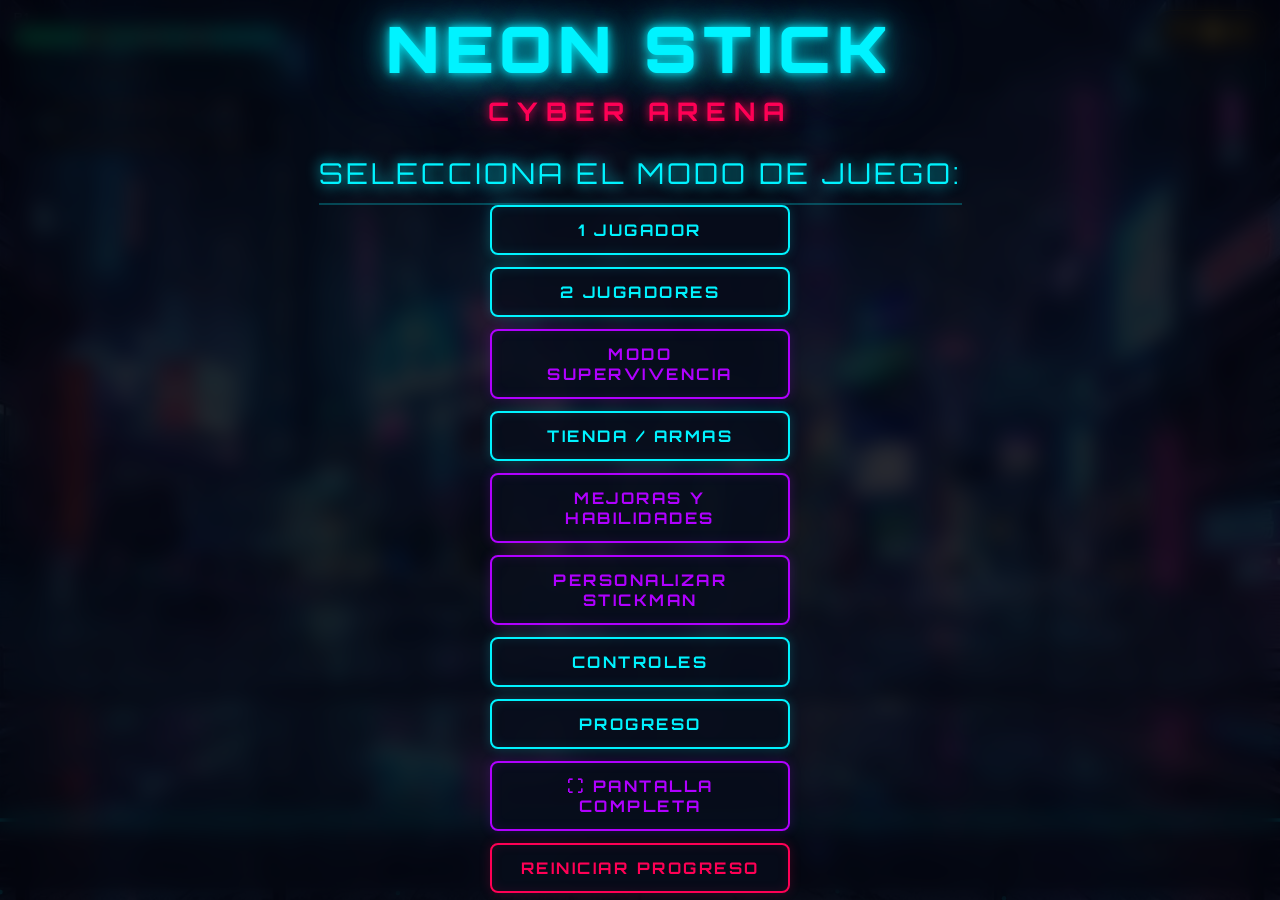
==== commit 67565f1b: "Add files via upload" ====
--- a/index.html
+++ b/index.html
@@ -9,7 +9,7 @@
     <meta name="apple-mobile-web-app-status-bar-style" content="black-translucent">
     <meta name="theme-color" content="#03030a">
     <title>NEON STICK: CYBER ARENA</title>
-    <meta name="description" content="Juego de acción y combate Cyberpunk Stickman en 2D con efectos neón, múltiples armas y combates contra jefes en 11 zonas adaptado para PC y Celular.">
+    <meta name="description" content="Juego de acción y combate Cyberpunk Stickman en 2D con efectos neón, múltiples armas y combates contra jefes en 15 zonas adaptado para PC y Celular.">
     <link rel="stylesheet" href="css/style.css">
 </head>
 
@@ -61,7 +61,11 @@
                     </div>
                     <div class="bar-container">
                         <div id="energy-bar" class="bar-fill energy-fill" style="width: 0%;"></div>
-                        <div id="energy-text" class="bar-text">⚡ ENERGÍA: 0 / 100</div>
+                        <div id="energy-text" class="bar-text">⚡ P1 ENERGÍA: 0 / 100</div>
+                    </div>
+                    <div id="p2-energy-section" class="bar-container p2-energy-section hidden">
+                        <div id="p2-energy-bar" class="bar-fill energy-fill" style="width: 0%;"></div>
+                        <div id="p2-energy-text" class="bar-text">⚡ P2 ENERGÍA: 0 / 100</div>
                     </div>
                 </div>
 
@@ -138,6 +142,7 @@
                 <button id="btn-play-two" class="btn">2 JUGADORES</button>
                 <button id="btn-play-survival" class="btn btn-purple">MODO SUPERVIVENCIA</button>
                 <button id="btn-shop" class="btn">TIENDA / ARMAS</button>
+                <button id="btn-upgrades" class="btn btn-purple">MEJORAS Y HABILIDADES</button>
                 <button id="btn-customize" class="btn btn-purple">PERSONALIZAR STICKMAN</button>
                 <button id="btn-controls" class="btn">CONTROLES</button>
                 <button id="btn-progress" class="btn">PROGRESO</button>
@@ -153,6 +158,50 @@
                 <button id="btn-resume" class="btn">CONTINUAR</button>
                 <button id="btn-pause-shop" class="btn">TIENDA DE ARMAS</button>
                 <button id="btn-quit" class="btn btn-magenta">SALIR AL MENÚ</button>
+            </div>
+        </div>
+
+        <!-- PANTALLA: MEJORAS Y HABILIDADES PERMANENTES -->
+        <div id="upgrades-overlay" class="overlay hidden">
+            <div class="panel upgrades-panel" role="dialog" aria-modal="true" aria-labelledby="upgrades-title">
+                <div id="upgrades-title" class="panel-title">ÁRBOL DE HABILIDADES</div>
+                <div class="upgrades-toolbar">
+                    <label for="upgrade-player-select">Jugador:
+                        <select id="upgrade-player-select" aria-label="Jugador de las mejoras">
+                            <option value="0">P1</option>
+                            <option value="1">P2</option>
+                        </select>
+                    </label>
+                    <div id="upgrade-coins" class="coins-display">🪙 0</div>
+                    <div id="upgrade-msg" class="upgrade-message" aria-live="polite"></div>
+                </div>
+                <div class="upgrades-grid">
+                    <article class="upgrade-card">
+                        <h3>MATRIZ VITAL</h3>
+                        <p>Refuerza el núcleo y aumenta la salud máxima del Stickman.</p>
+                        <div class="upgrade-level" id="upgrade-hp-level">Nivel 0 / 10</div>
+                        <div class="upgrade-next" id="upgrade-hp-next">Siguiente nivel: +15 HP</div>
+                        <div class="upgrade-cost" id="upgrade-hp-cost">Precio: 🪙 500</div>
+                        <button id="btn-upgrade-hp" class="btn btn-purple">MEJORAR</button>
+                    </article>
+                    <article class="upgrade-card">
+                        <h3>RECARGADOR PLASMA</h3>
+                        <p>Obtén más energía al golpear y al recibir daño.</p>
+                        <div class="upgrade-level" id="upgrade-energy-level">Nivel 0 / 10</div>
+                        <div class="upgrade-next" id="upgrade-energy-next">Siguiente nivel: +10% de energía</div>
+                        <div class="upgrade-cost" id="upgrade-energy-cost">Precio: 🪙 500</div>
+                        <button id="btn-upgrade-energy" class="btn btn-purple">MEJORAR</button>
+                    </article>
+                    <article class="upgrade-card">
+                        <h3>ALGORITMO MULTIPLICADOR</h3>
+                        <p>Aumenta las monedas ganadas por cada tramo de 5 combos.</p>
+                        <div class="upgrade-level" id="upgrade-coins-level">Nivel 0 / 10</div>
+                        <div class="upgrade-next" id="upgrade-coins-next">Siguiente nivel: +5% por cada x5 de combo</div>
+                        <div class="upgrade-cost" id="upgrade-coins-cost">Precio: 🪙 500</div>
+                        <button id="btn-upgrade-coins" class="btn btn-purple">MEJORAR</button>
+                    </article>
+                </div>
+                <button id="btn-close-upgrades" class="btn" style="margin-top: 14px;">VOLVER</button>
             </div>
         </div>
 
@@ -314,6 +363,7 @@
                         <p><strong style="color: var(--neon-cyan);">↑:</strong> Saltar</p>
                         <p><strong style="color: var(--neon-cyan);">↓:</strong> Agacharse (acción secundaria)</p>
                         <p><strong style="color: var(--neon-cyan);">ENTER:</strong> Ataque</p>
+                        <p><strong style="color: var(--neon-pink);">O:</strong> Habilidad definitiva (con 100⚡)</p>
                         <p><strong style="color: var(--neon-purple);">MAYÚS DERECHO:</strong> Dash / esquiva rápida</p>
                     </div>
                     <hr style="border-color: rgba(0,243,255,0.25); margin: 12px 0;">
@@ -368,7 +418,7 @@
         <!-- PANTALLA: VICTORIA ABSOLUTA -->
         <div id="victory-overlay" class="overlay hidden">
             <div class="neon-title" style="color: var(--neon-green); text-shadow: 0 0 25px var(--neon-green); font-size: 2.8rem;">VICTORIA ABSOLUTA</div>
-            <div class="neon-subtitle" style="color: var(--neon-cyan);">¡HAS CONQUISTADO LAS 11 ZONAS Y VENCIDO A TODOS LOS JEFES!</div>
+            <div class="neon-subtitle" style="color: var(--neon-cyan);">¡HAS CONQUISTADO LAS 15 ZONAS Y VENCIDO A TODOS LOS JEFES!</div>
             <div id="victory-stats">
                 <!-- Rellenado dinámicamente -->
             </div>
@@ -404,6 +454,7 @@
     <script src="js/music.js"></script>
     <script src="js/input.js"></script>
     <script src="js/entities.js"></script>
+    <script src="js/waves.js"></script>
     <script src="js/game.js"></script>
 </body>
 
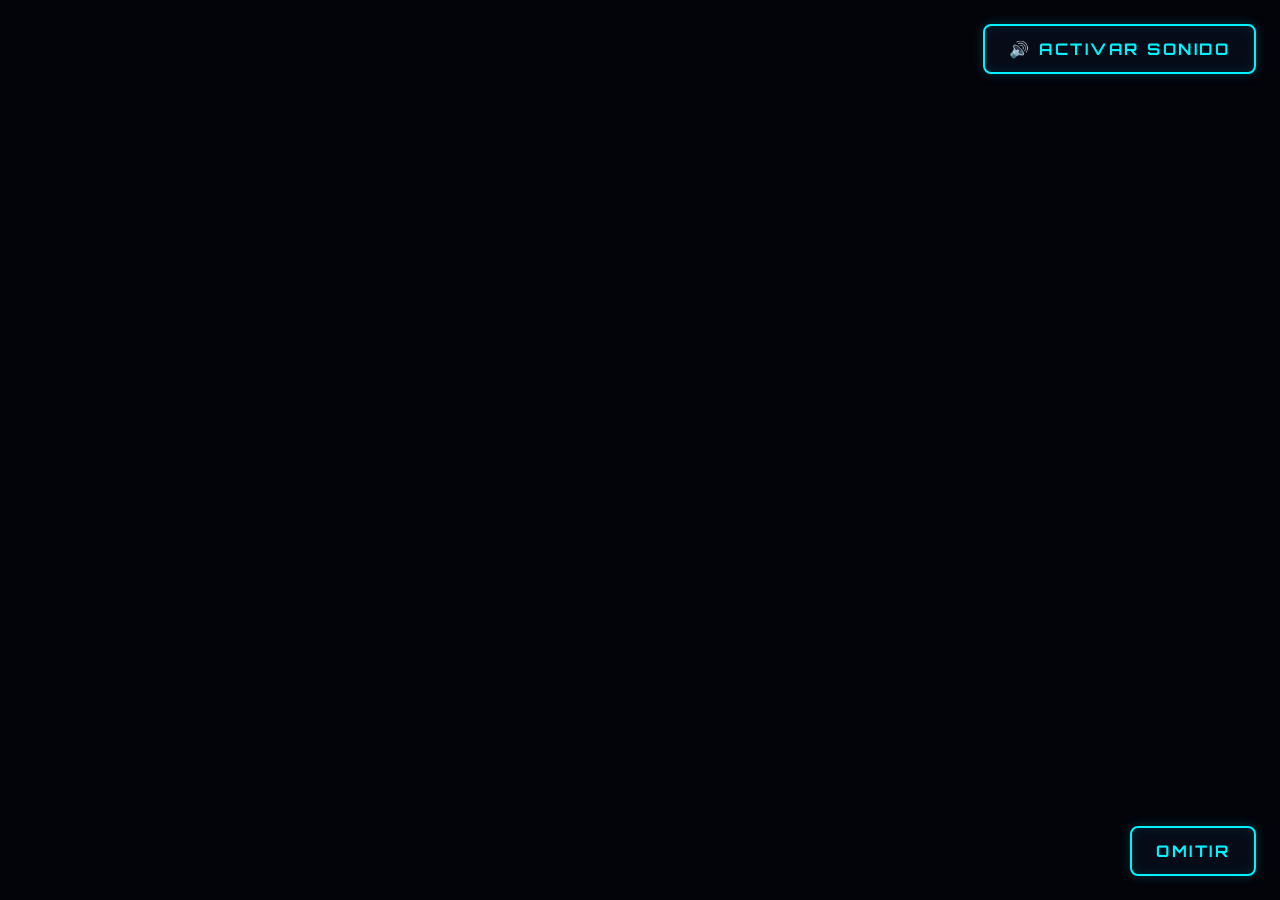
==== commit ee1dfe55: "Add files via upload" ====
--- a/index.html
+++ b/index.html
@@ -137,6 +137,10 @@
             <h1 class="neon-title">NEON STICK</h1>
             <div class="neon-subtitle">CYBER ARENA</div>
             <div class="panel-title">Selecciona el modo de juego:</div>
+            <div class="zone-select-row">
+                <label for="zone-select">Zona inicial (P1 / P2)</label>
+                <select id="zone-select" aria-label="Seleccionar zona inicial para la partida"></select>
+            </div>
             <div class="btn-container">
                 <button id="btn-play-single" class="btn">1 JUGADOR</button>
                 <button id="btn-play-two" class="btn">2 JUGADORES</button>
--- a/css/style.css
+++ b/css/style.css
@@ -102,6 +102,10 @@
     display: block;
     width: 100%;
     height: 100%;
+    --arena-electric-blue: #00f3ff;
+    --arena-electric-yellow: #ffcc00;
+    --arena-laser-red: #ff2638;
+    --arena-pad-cyan: #00f3ff;
     box-shadow: 0 0 40px rgba(0, 243, 255, 0.15);
     background-color: #04040c;
     touch-action: none;
@@ -336,8 +340,107 @@
     padding: 24px 12px;
 }
 
+.zone-select-row {
+    display: flex;
+    flex-direction: column;
+    gap: 8px;
+    width: min(420px, 100%);
+    margin: 8px auto 16px;
+    color: var(--neon-cyan);
+    font-family: var(--font-heading);
+    text-align: center;
+}
+
+.zone-select-row select {
+    width: 100%;
+    padding: 10px 12px;
+    border: 1px solid var(--neon-cyan);
+    border-radius: 6px;
+    background: rgba(8, 14, 28, 0.96);
+    color: #fff;
+    font: inherit;
+}
+
 .customization-panel {
     max-width: 520px;
+}
+
+.upgrades-panel {
+    width: min(980px, 100%);
+}
+
+.upgrades-toolbar {
+    display: flex;
+    align-items: center;
+    flex-wrap: wrap;
+    gap: 12px;
+    margin: 16px 0;
+}
+
+.upgrade-message {
+    flex: 1 1 100%;
+    min-height: 1.3em;
+    color: #ff7fdc;
+    font-family: var(--font-heading);
+    font-size: 0.82rem;
+    text-align: center;
+}
+
+.upgrades-grid {
+    display: grid;
+    grid-template-columns: repeat(auto-fit, minmax(220px, 1fr));
+    gap: 14px;
+}
+
+.upgrade-card {
+    display: flex;
+    flex-direction: column;
+    gap: 10px;
+    padding: 18px;
+    background: linear-gradient(145deg, rgba(25, 16, 48, 0.94), rgba(9, 16, 34, 0.95));
+    border: 1px solid rgba(176, 0, 255, 0.5);
+    border-radius: 12px;
+    box-shadow: inset 0 0 18px rgba(176, 0, 255, 0.08), 0 0 14px rgba(0, 243, 255, 0.08);
+}
+
+.upgrade-card h3 {
+    margin: 0;
+    color: #d9a0ff;
+    font-family: var(--font-heading);
+    font-size: 1.02rem;
+    text-shadow: 0 0 10px rgba(176, 0, 255, 0.7);
+}
+
+.upgrade-card p {
+    min-height: 3em;
+    margin: 0;
+    color: #c8d1e2;
+    font-size: 0.9rem;
+    line-height: 1.5;
+}
+
+.upgrade-level {
+    color: var(--neon-cyan);
+    font-family: var(--font-heading);
+    font-size: 0.83rem;
+    font-weight: 700;
+}
+
+.upgrade-next {
+    color: #a9f9ff;
+    font-size: 0.9rem;
+}
+
+.upgrade-cost {
+    color: #ffdc5e;
+    font-family: var(--font-heading);
+    font-weight: 700;
+}
+
+.upgrade-card .btn:disabled {
+    cursor: not-allowed;
+    opacity: 0.5;
+    filter: grayscale(0.6);
 }
 
 .customization-player-select {
@@ -738,6 +841,10 @@
     display: none;
 }
 
+.p2-energy-section.hidden {
+    display: none;
+}
+
 .weapon-selectors {
     display: flex;
     flex-direction: column;
@@ -878,6 +985,17 @@
     font-weight: 700;
     letter-spacing: 1px;
     margin-top: 2px;
+}
+
+.wave-badge.boss-rage {
+    color: #ff6338;
+    text-shadow: 0 0 8px #ff321f, 0 0 18px rgba(255, 86, 36, 0.9);
+    animation: boss-rage-pulse 0.65s ease-in-out infinite alternate;
+}
+
+@keyframes boss-rage-pulse {
+    from { filter: brightness(0.9); }
+    to { filter: brightness(1.5); }
 }
 
 .hud-music-badge {
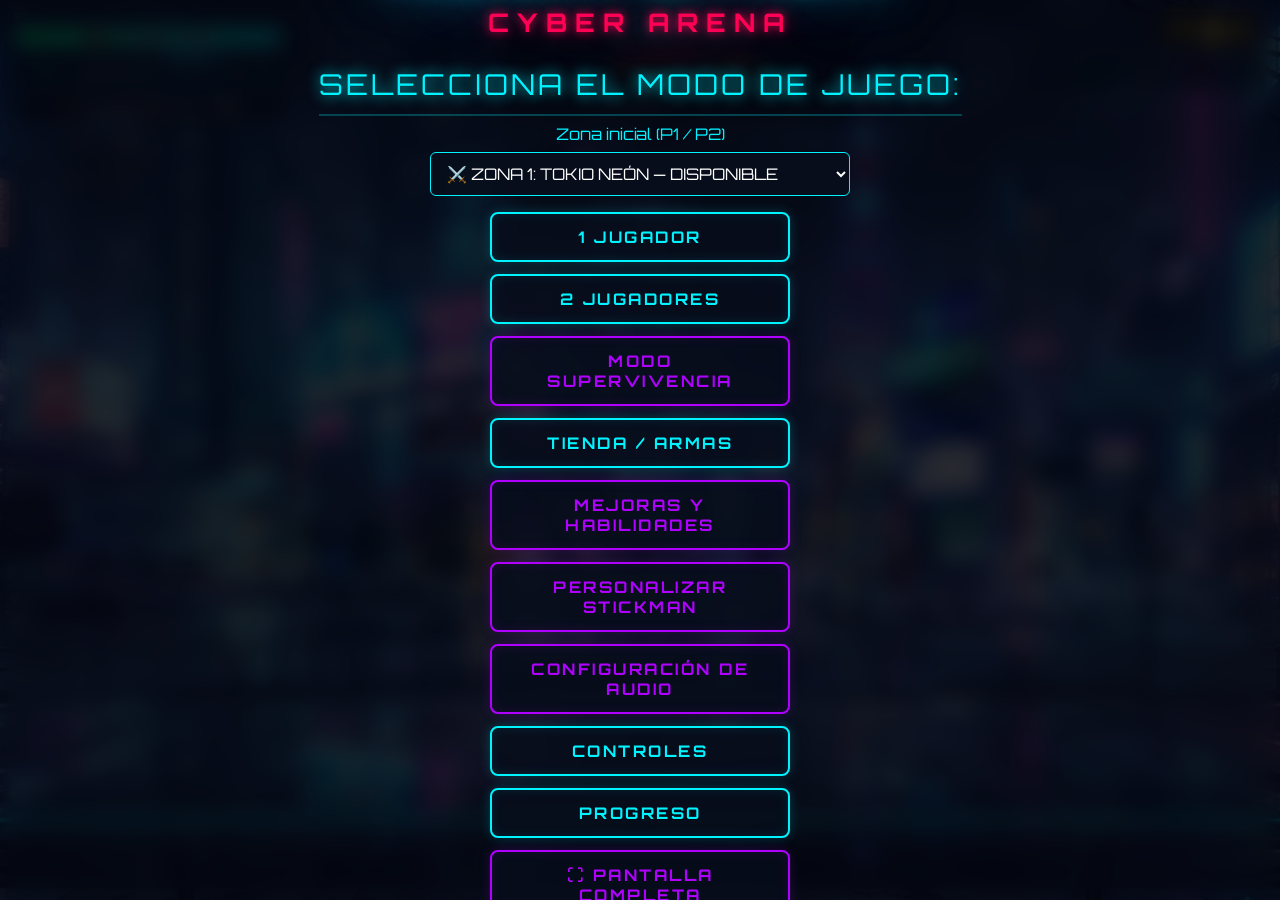
==== commit 9f4db239: "Add files via upload" ====
--- a/index.html
+++ b/index.html
@@ -9,7 +9,7 @@
     <meta name="apple-mobile-web-app-status-bar-style" content="black-translucent">
     <meta name="theme-color" content="#03030a">
     <title>NEON STICK: CYBER ARENA</title>
-    <meta name="description" content="Juego de acción y combate Cyberpunk Stickman en 2D con efectos neón, múltiples armas y combates contra jefes en 15 zonas adaptado para PC y Celular.">
+    <meta name="description" content="Juego de acción y combate Cyberpunk Stickman en 2D con efectos neón, múltiples armas y combates contra jefes en 21 zonas adaptado para PC y Celular.">
     <link rel="stylesheet" href="css/style.css">
 </head>
 
@@ -73,6 +73,18 @@
                     <div id="hud-zone" class="zone-badge">CYBER CITY</div>
                     <div id="hud-wave" class="wave-badge">OLEADA 1 / 5</div>
                     <div id="hud-music" class="hud-music-badge">🎵 MONTAGEM ALQUIMIA</div>
+                    <div class="rpg-hud">
+                        <div id="rpg-hud-p1" class="rpg-hud-player">
+                            <div class="rpg-hud-label"><span id="rpg-hud-rank-p1">F · INICIADO</span><span id="rpg-hud-level-p1">NV 1</span></div>
+                            <div class="rpg-hud-track"><div id="rpg-hud-xp-p1" class="rpg-hud-fill"></div></div>
+                            <div id="rpg-hud-xp-text-p1" class="rpg-hud-xp-text">P1 · 0 / 135 XP</div>
+                        </div>
+                        <div id="rpg-hud-p2" class="rpg-hud-player hidden">
+                            <div class="rpg-hud-label"><span id="rpg-hud-rank-p2">F · INICIADO</span><span id="rpg-hud-level-p2">NV 1</span></div>
+                            <div class="rpg-hud-track"><div id="rpg-hud-xp-p2" class="rpg-hud-fill"></div></div>
+                            <div id="rpg-hud-xp-text-p2" class="rpg-hud-xp-text">P2 · 0 / 135 XP</div>
+                        </div>
+                    </div>
                 </div>
 
                 <div class="hud-right">
@@ -81,6 +93,7 @@
                     <div class="hud-buttons-row">
                         <button id="btn-fullscreen-hud" class="hud-btn" title="Pantalla Completa" aria-label="Pantalla Completa">⛶</button>
                         <button id="btn-sound-toggle" class="hud-btn" title="Alternar Sonido y Música" aria-label="Sonido">🔊</button>
+                        <button id="btn-audio-settings-hud" class="hud-btn" title="Configuración de audio (F3)" aria-label="Abrir configuración de audio">⚙</button>
                         <button id="btn-pause-hud" class="hud-btn" title="Pausar Partida" aria-label="Pausa">⏸</button>
                     </div>
                 </div>
@@ -88,6 +101,7 @@
 
             <!-- Contador Dinámico de Combo -->
             <div id="combo-display" class="combo-counter">COMBO x2</div>
+            <div id="rpg-toast" class="rpg-toast hidden" role="status" aria-live="polite"></div>
 
             <!-- Controles Táctiles para Dispositivos Móviles y Tablets -->
             <div id="touch-controls">
@@ -148,6 +162,7 @@
                 <button id="btn-shop" class="btn">TIENDA / ARMAS</button>
                 <button id="btn-upgrades" class="btn btn-purple">MEJORAS Y HABILIDADES</button>
                 <button id="btn-customize" class="btn btn-purple">PERSONALIZAR STICKMAN</button>
+                <button id="btn-audio-settings" class="btn btn-purple">CONFIGURACIÓN DE AUDIO</button>
                 <button id="btn-controls" class="btn">CONTROLES</button>
                 <button id="btn-progress" class="btn">PROGRESO</button>
                 <button id="btn-fullscreen-menu" class="btn btn-purple">⛶ PANTALLA COMPLETA</button>
@@ -160,7 +175,9 @@
             <h2 class="neon-title" style="font-size: 2.6rem;">PAUSADO</h2>
             <div class="btn-container" style="margin-top: 24px;">
                 <button id="btn-resume" class="btn">CONTINUAR</button>
+                <button id="btn-pause-audio-settings" class="btn btn-purple">CONFIGURACIÓN DE AUDIO</button>
                 <button id="btn-pause-shop" class="btn">TIENDA DE ARMAS</button>
+                <button id="btn-pause-progress" class="btn btn-purple">RANGOS Y MISIONES</button>
                 <button id="btn-quit" class="btn btn-magenta">SALIR AL MENÚ</button>
             </div>
         </div>
@@ -344,6 +361,48 @@
             </div>
         </div>
 
+        <!-- PANTALLA: CONFIGURACIÓN DE AUDIO -->
+        <div id="audio-settings-overlay" class="overlay hidden">
+            <div class="panel audio-panel" role="dialog" aria-modal="true" aria-labelledby="audio-settings-title">
+                <div id="audio-settings-title" class="panel-title">CONFIGURACIÓN DE AUDIO</div>
+                <p class="audio-help">F3 para abrir o cerrar · Botón Atrás del mando Xbox 360</p>
+                <div class="audio-section">
+                    <div class="audio-row">
+                        <span>Volumen general</span>
+                        <output id="audio-general-value">100%</output>
+                    </div>
+                    <input id="audio-general-volume" class="audio-slider" type="range" min="0" max="100" step="1" value="100">
+                </div>
+                <div class="audio-section">
+                    <div class="audio-row">
+                        <span>Música</span>
+                        <output id="audio-music-value">55%</output>
+                    </div>
+                    <input id="audio-music-volume" class="audio-slider" type="range" min="0" max="100" step="1" value="55">
+                    <label class="audio-toggle">
+                        <span>Activar música</span>
+                        <input id="audio-music-enabled" type="checkbox" checked>
+                    </label>
+                </div>
+                <div class="audio-section">
+                    <div class="audio-row">
+                        <span>Efectos de sonido</span>
+                        <output id="audio-sfx-value">70%</output>
+                    </div>
+                    <input id="audio-sfx-volume" class="audio-slider" type="range" min="0" max="100" step="1" value="70">
+                    <label class="audio-toggle">
+                        <span>Activar efectos</span>
+                        <input id="audio-sfx-enabled" type="checkbox" checked>
+                    </label>
+                </div>
+                <div class="audio-actions">
+                    <button id="btn-save-audio" class="btn btn-green" type="button">GUARDAR</button>
+                    <button id="btn-reset-audio" class="btn btn-purple" type="button">RESTABLECER</button>
+                    <button id="btn-close-audio" class="btn" type="button">CERRAR</button>
+                </div>
+            </div>
+        </div>
+
         <!-- PANTALLA: GUÍA DE CONTROLES -->
         <div id="controls-overlay" class="overlay hidden">
             <div class="panel">
@@ -352,22 +411,26 @@
                     <div style="margin-bottom: 12px;">
                         <h4 style="color: var(--neon-cyan); font-family: var(--font-heading); margin-bottom: 6px;">P1 — TECLADO</h4>
                         <p><strong style="color: var(--neon-cyan);">A / D:</strong> Movimiento</p>
-                        <p><strong style="color: var(--neon-cyan);">W:</strong> Saltar</p>
-                        <p><strong style="color: var(--neon-cyan);">S:</strong> Agacharse (acción secundaria)</p>
-                        <p><strong style="color: var(--neon-cyan);">F:</strong> Ataque</p>
+                        <p><strong style="color: var(--neon-cyan);">W / ESPACIO:</strong> Saltar</p>
+                        <p><strong style="color: var(--neon-cyan);">S:</strong> Agacharse</p>
+                        <p><strong style="color: var(--neon-cyan);">J:</strong> Ataque Rápido</p>
+                        <p><strong style="color: var(--neon-cyan);">K:</strong> Ataque Pesado</p>
+                        <p><strong style="color: var(--neon-cyan);">L:</strong> Ataque Especial</p>
                         <p><strong style="color: var(--neon-cyan);">Q:</strong> Cambiar arma</p>
                         <p><strong style="color: var(--neon-purple);">MAYÚS IZQUIERDO:</strong> Dash / esquiva rápida</p>
-                        <p><strong style="color: var(--neon-yellow);">Compatibilidad anterior:</strong> Espacio salta; J/K/L mantienen ataque rápido/pesado/especial.</p>
-                        <p><strong style="color: var(--neon-yellow);">[P] / [Escape]:</strong> Pausa</p>
+                        <p><strong style="color: var(--neon-cyan);">[P] / [Escape]:</strong> Pausa</p>
                     </div>
                     <hr style="border-color: rgba(0,243,255,0.25); margin: 12px 0;">
                     <div style="margin-bottom: 12px;">
                         <h4 style="color: var(--neon-magenta); font-family: var(--font-heading); margin-bottom: 6px;">P2 — TECLADO</h4>
                         <p><strong style="color: var(--neon-cyan);">← / →:</strong> Movimiento</p>
                         <p><strong style="color: var(--neon-cyan);">↑:</strong> Saltar</p>
-                        <p><strong style="color: var(--neon-cyan);">↓:</strong> Agacharse (acción secundaria)</p>
-                        <p><strong style="color: var(--neon-cyan);">ENTER:</strong> Ataque</p>
-                        <p><strong style="color: var(--neon-pink);">O:</strong> Habilidad definitiva (con 100⚡)</p>
+                        <p><strong style="color: var(--neon-cyan);">↓:</strong> Agacharse</p>
+                        <p><strong style="color: var(--neon-cyan);">1 (Numpad / fila superior):</strong> Ataque Rápido</p>
+                        <p><strong style="color: var(--neon-cyan);">2 (Numpad / fila superior):</strong> Ataque Pesado</p>
+                        <p><strong style="color: var(--neon-cyan);">3 (Numpad / fila superior):</strong> Ataque Especial</p>
+                        <p><strong style="color: var(--neon-cyan);">4 (Numpad / fila superior):</strong> Cambiar arma</p>
+                        <p><strong style="color: var(--neon-cyan);">0 (Numpad / fila superior):</strong> Habilidad definitiva (con 100 ⚡)</p>
                         <p><strong style="color: var(--neon-purple);">MAYÚS DERECHO:</strong> Dash / esquiva rápida</p>
                     </div>
                     <hr style="border-color: rgba(0,243,255,0.25); margin: 12px 0;">
@@ -398,11 +461,13 @@
 
         <!-- PANTALLA: ESTADÍSTICAS Y PROGRESO -->
         <div id="progress-overlay" class="overlay hidden">
-            <div class="panel">
-                <div class="panel-title">ESTADÍSTICAS Y PROGRESO</div>
-                <div id="progress-stats">
-                    <!-- Rellenado dinámicamente -->
-                </div>
+            <div class="panel rpg-progress-panel">
+                <div class="panel-title">PROGRESO DE CAMPAÑA Y RANGOS</div>
+                <div id="campaign-progress"></div>
+                <div id="progress-stats"></div>
+                <div id="zone-progress-list" class="zone-progress-list" aria-live="polite"></div>
+                <div id="rpg-profiles" class="rpg-profiles" aria-live="polite"></div>
+                <button id="btn-reset-progress-screen" class="btn btn-magenta" type="button">REINICIAR PROGRESO</button>
                 <button id="btn-close-progress" class="btn" style="margin-top: 14px;">VOLVER</button>
             </div>
         </div>
@@ -422,7 +487,7 @@
         <!-- PANTALLA: VICTORIA ABSOLUTA -->
         <div id="victory-overlay" class="overlay hidden">
             <div class="neon-title" style="color: var(--neon-green); text-shadow: 0 0 25px var(--neon-green); font-size: 2.8rem;">VICTORIA ABSOLUTA</div>
-            <div class="neon-subtitle" style="color: var(--neon-cyan);">¡HAS CONQUISTADO LAS 15 ZONAS Y VENCIDO A TODOS LOS JEFES!</div>
+            <div class="neon-subtitle" style="color: var(--neon-cyan);">¡HAS CONQUISTADO LAS 21 ZONAS Y VENCIDO A TODOS LOS JEFES!</div>
             <div id="victory-stats">
                 <!-- Rellenado dinámicamente -->
             </div>
@@ -459,6 +524,7 @@
     <script src="js/input.js"></script>
     <script src="js/entities.js"></script>
     <script src="js/waves.js"></script>
+    <script src="js/rpg.js"></script>
     <script src="js/game.js"></script>
 </body>
 
--- a/css/style.css
+++ b/css/style.css
@@ -335,6 +335,75 @@
     text-transform: uppercase;
 }
 
+.audio-panel {
+    max-width: 560px;
+}
+
+.audio-help {
+    margin-top: -8px;
+    color: #a7b7cc;
+    font-size: 0.85rem;
+    text-align: center;
+}
+
+.audio-section {
+    display: flex;
+    flex-direction: column;
+    gap: 10px;
+    padding: 14px 16px;
+    border: 1px solid rgba(0, 243, 255, 0.3);
+    border-radius: 12px;
+    background: rgba(12, 16, 30, 0.7);
+    box-shadow: inset 0 0 18px rgba(0, 243, 255, 0.06);
+}
+
+.audio-row {
+    display: flex;
+    justify-content: space-between;
+    align-items: center;
+    gap: 12px;
+    font-family: var(--font-heading);
+    color: #e9f7ff;
+    font-size: 0.95rem;
+    letter-spacing: 1.5px;
+    text-transform: uppercase;
+}
+
+.audio-row output {
+    color: var(--neon-cyan);
+    text-shadow: 0 0 12px rgba(0, 243, 255, 0.8);
+}
+
+.audio-slider {
+    width: 100%;
+    accent-color: var(--neon-cyan);
+}
+
+.audio-toggle {
+    display: flex;
+    align-items: center;
+    justify-content: space-between;
+    gap: 12px;
+    padding: 8px 8px 0;
+    font-size: 0.95rem;
+    color: #dfeaf8;
+    font-family: var(--font-body);
+    letter-spacing: 0.04em;
+}
+
+.audio-toggle input {
+    width: 18px;
+    height: 18px;
+    accent-color: var(--neon-green);
+}
+
+.audio-actions {
+    display: flex;
+    flex-wrap: wrap;
+    justify-content: center;
+    gap: 10px;
+}
+
 #menu-overlay {
     overflow-y: auto;
     padding: 24px 12px;
@@ -1065,6 +1134,18 @@
     box-shadow: 0 0 15px var(--neon-cyan);
 }
 
+#btn-audio-settings-hud {
+    border-color: var(--neon-purple);
+    color: #d9a0ff;
+}
+
+#btn-audio-settings-hud:hover,
+#btn-audio-settings-hud:focus-visible {
+    background: var(--neon-purple);
+    color: #ffffff;
+    box-shadow: 0 0 15px var(--neon-purple);
+}
+
 .combo-counter {
     position: absolute;
     left: 24px;
@@ -1509,6 +1590,388 @@
     margin-top: 4px;
 }
 
+.rpg-progress-panel {
+    width: min(1040px, 94vw);
+    max-height: 90vh;
+    overflow-y: auto;
+}
+
+.campaign-progress-summary {
+    display: grid;
+    gap: 10px;
+    padding: 14px;
+    border: 1px solid rgba(0, 243, 255, 0.35);
+    border-radius: 10px;
+    background: linear-gradient(135deg, rgba(0, 243, 255, 0.08), rgba(176, 0, 255, 0.08));
+}
+
+.campaign-progress-head,
+.campaign-progress-counters {
+    display: flex;
+    justify-content: space-between;
+    align-items: center;
+    flex-wrap: wrap;
+    gap: 8px 16px;
+}
+
+.campaign-progress-head {
+    color: #dceeff;
+    font: 700 0.9rem var(--font-heading);
+    letter-spacing: 1px;
+}
+
+.campaign-progress-head strong {
+    color: var(--neon-cyan);
+    font-size: 1.2rem;
+    text-shadow: 0 0 10px rgba(0, 243, 255, 0.65);
+}
+
+.campaign-progress-track {
+    height: 12px;
+    overflow: hidden;
+    border: 1px solid rgba(0, 243, 255, 0.4);
+    border-radius: 8px;
+    background: #080e1c;
+}
+
+.campaign-progress-track span {
+    display: block;
+    height: 100%;
+    background: linear-gradient(90deg, var(--neon-cyan), var(--neon-purple));
+    box-shadow: 0 0 12px rgba(0, 243, 255, 0.7);
+    transition: width 0.25s ease;
+}
+
+.campaign-progress-counters {
+    color: #b8c8dd;
+    font-size: 0.9rem;
+}
+
+.zone-progress-list {
+    display: grid;
+    grid-template-columns: repeat(auto-fit, minmax(205px, 1fr));
+    gap: 9px;
+    max-height: 34vh;
+    overflow-y: auto;
+    padding: 2px 3px 4px 0;
+}
+
+.zone-progress-card {
+    display: grid;
+    gap: 4px;
+    min-width: 0;
+    padding: 10px 12px;
+    border: 1px solid rgba(136, 170, 204, 0.3);
+    border-radius: 8px;
+    background: rgba(15, 20, 40, 0.72);
+}
+
+.zone-progress-card.completed {
+    border-color: rgba(0, 255, 136, 0.55);
+}
+
+.zone-progress-card.available {
+    border-color: rgba(0, 243, 255, 0.5);
+}
+
+.zone-progress-card.locked {
+    border-color: rgba(136, 150, 170, 0.25);
+    opacity: 0.7;
+}
+
+.zone-progress-number {
+    color: #9cacc1;
+    font: 700 0.68rem var(--font-heading);
+    letter-spacing: 1px;
+}
+
+.zone-progress-name {
+    color: #f0f5ff;
+    font: 600 0.9rem var(--font-body);
+}
+
+.zone-progress-status {
+    color: var(--neon-cyan);
+    font: 700 0.68rem var(--font-heading);
+    letter-spacing: 0.6px;
+}
+
+.zone-progress-card.completed .zone-progress-status {
+    color: var(--neon-green);
+}
+
+.zone-progress-card.locked .zone-progress-status {
+    color: #a7b3c5;
+}
+
+.rpg-profiles {
+    display: grid;
+    grid-template-columns: repeat(2, minmax(0, 1fr));
+    gap: 14px;
+    margin-top: 14px;
+}
+
+.rpg-profile-card {
+    --rpg-rank-color: var(--neon-cyan);
+    min-width: 0;
+    padding: 14px;
+    border: 1px solid color-mix(in srgb, var(--rpg-rank-color), transparent 35%);
+    border-radius: 10px;
+    background: linear-gradient(145deg, rgba(15, 20, 40, 0.94), rgba(5, 8, 18, 0.92));
+    box-shadow: inset 0 0 18px color-mix(in srgb, var(--rpg-rank-color), transparent 92%);
+}
+
+.rpg-profile-head,
+.rpg-profile-level,
+.rpg-mission-head {
+    display: flex;
+    justify-content: space-between;
+    align-items: center;
+    gap: 10px;
+}
+
+.rpg-profile-head {
+    color: var(--rpg-rank-color);
+    font-family: var(--font-heading);
+    font-weight: 700;
+}
+
+.rpg-rank-insignia {
+    display: inline-flex;
+    align-items: center;
+    gap: 8px;
+}
+
+.rpg-insignia-icon {
+    font-size: 1.45rem;
+    text-shadow: 0 0 12px currentColor;
+}
+
+.rpg-profile-level {
+    margin-top: 8px;
+    color: #dce9f7;
+}
+
+.rpg-xp-track,
+.rpg-hud-track {
+    height: 8px;
+    overflow: hidden;
+    border: 1px solid rgba(255, 255, 255, 0.18);
+    border-radius: 8px;
+    background: rgba(0, 0, 0, 0.55);
+}
+
+.rpg-xp-track {
+    margin-top: 6px;
+}
+
+.rpg-xp-fill,
+.rpg-hud-fill {
+    width: 0;
+    height: 100%;
+    border-radius: inherit;
+    background: var(--rpg-rank-color);
+    box-shadow: 0 0 10px var(--rpg-rank-color);
+    transition: width 0.35s ease;
+}
+
+.rpg-profile-description {
+    margin-top: 8px;
+    color: #aebbd0;
+    font-size: 0.9rem;
+}
+
+.rpg-xp-history {
+    margin-top: 10px;
+    color: #9edfff;
+    font: 700 0.72rem var(--font-heading);
+}
+
+.rpg-xp-history ul {
+    display: grid;
+    gap: 3px;
+    margin-top: 4px;
+    list-style: none;
+}
+
+.rpg-xp-history li {
+    display: flex;
+    justify-content: space-between;
+    gap: 8px;
+    color: #b7c5d8;
+    font: 600 0.82rem var(--font-body);
+}
+
+.rpg-xp-history li strong {
+    flex: 0 0 auto;
+    color: var(--neon-green);
+}
+
+.rpg-missions {
+    display: grid;
+    gap: 7px;
+    margin-top: 12px;
+}
+
+.rpg-mission {
+    padding: 8px 10px;
+    border-left: 2px solid rgba(0, 243, 255, 0.45);
+    background: rgba(0, 0, 0, 0.24);
+    color: #d5deeb;
+}
+
+.rpg-mission.completed {
+    border-left-color: var(--neon-green);
+    color: var(--neon-green);
+}
+
+.rpg-mission-head {
+    font-family: var(--font-heading);
+    font-size: 0.82rem;
+}
+
+.rpg-mission p,
+.rpg-trial p {
+    margin-top: 3px;
+    color: #aebbd0;
+    font-size: 0.9rem;
+}
+
+.rpg-mastery-section {
+    margin-top: 14px;
+}
+
+.rpg-mastery-grid {
+    display: grid;
+    grid-template-columns: repeat(2, minmax(0, 1fr));
+    gap: 8px;
+    margin-top: 8px;
+}
+
+.rpg-mastery-card {
+    --rpg-rank-color: var(--neon-cyan);
+    min-width: 0;
+    padding: 9px;
+    border: 1px solid color-mix(in srgb, var(--rpg-rank-color), transparent 55%);
+    border-radius: 7px;
+    background: rgba(0, 0, 0, 0.24);
+}
+
+.rpg-mastery-head,
+.rpg-mastery-xp {
+    display: flex;
+    justify-content: space-between;
+    align-items: baseline;
+    gap: 8px;
+    color: var(--rpg-rank-color);
+    font-family: var(--font-heading);
+    font-size: 0.75rem;
+}
+
+.rpg-mastery-head strong {
+    overflow-wrap: anywhere;
+}
+
+.rpg-mastery-xp {
+    margin-top: 6px;
+    color: #b7c5d8;
+    font: 600 0.72rem var(--font-body);
+}
+
+.rpg-mastery-challenge {
+    margin-top: 7px;
+    color: #dce9f7;
+    font-size: 0.78rem;
+}
+
+.rpg-mastery-card .rpg-profile-description {
+    margin-top: 4px;
+    font-size: 0.74rem;
+}
+
+.rpg-trial {
+    margin-top: 12px;
+    padding: 10px;
+    border: 1px solid rgba(176, 0, 255, 0.35);
+    border-radius: 8px;
+    background: rgba(40, 12, 56, 0.28);
+}
+
+.rpg-trial-title {
+    color: var(--neon-purple);
+    font-family: var(--font-heading);
+    font-weight: 700;
+}
+
+.rpg-trial .btn {
+    width: 100%;
+    margin-top: 8px;
+    padding: 8px 12px;
+    font-size: 0.82rem;
+}
+
+.rpg-hud {
+    display: flex;
+    justify-content: center;
+    gap: 10px;
+    width: min(330px, 34vw);
+    margin: 3px auto 0;
+}
+
+.rpg-hud-player {
+    width: 50%;
+    min-width: 0;
+    text-align: left;
+}
+
+.rpg-hud-player.hidden {
+    display: none;
+}
+
+.rpg-hud-label {
+    display: flex;
+    justify-content: space-between;
+    gap: 5px;
+    color: var(--neon-cyan);
+    font: 700 0.62rem var(--font-heading);
+    white-space: nowrap;
+}
+
+.rpg-hud-track {
+    height: 5px;
+    margin-top: 3px;
+}
+
+.rpg-hud-xp-text {
+    overflow: hidden;
+    color: #c7d3e2;
+    font: 600 0.6rem var(--font-body);
+    text-overflow: ellipsis;
+    white-space: nowrap;
+}
+
+.rpg-toast {
+    position: absolute;
+    z-index: 8;
+    top: max(105px, 16vh);
+    left: 50%;
+    max-width: min(90vw, 460px);
+    padding: 9px 16px;
+    transform: translateX(-50%);
+    border: 1px solid rgba(0, 243, 255, 0.72);
+    border-radius: 8px;
+    background: rgba(4, 10, 24, 0.92);
+    color: #e9ffff;
+    font: 700 0.88rem var(--font-heading);
+    text-align: center;
+    box-shadow: 0 0 18px rgba(0, 243, 255, 0.28);
+    pointer-events: none;
+}
+
+.rpg-toast.hidden {
+    display: none;
+}
+
 /* ==========================================================================
    PANTALLAS DE RESULTADO (GAME OVER / VICTORIA)
    ========================================================================== */
@@ -1686,8 +2149,25 @@
         height: 30px;
     }
 
+    #btn-audio-settings-hud {
+        min-width: 28px;
+        padding: 4px;
+    }
+
     .stats-grid {
         grid-template-columns: 1fr;
+    }
+
+    .rpg-profiles {
+        grid-template-columns: 1fr;
+    }
+
+    .rpg-mastery-grid {
+        grid-template-columns: 1fr;
+    }
+
+    .rpg-hud {
+        width: min(280px, 45vw);
     }
 
     .touch-btn {
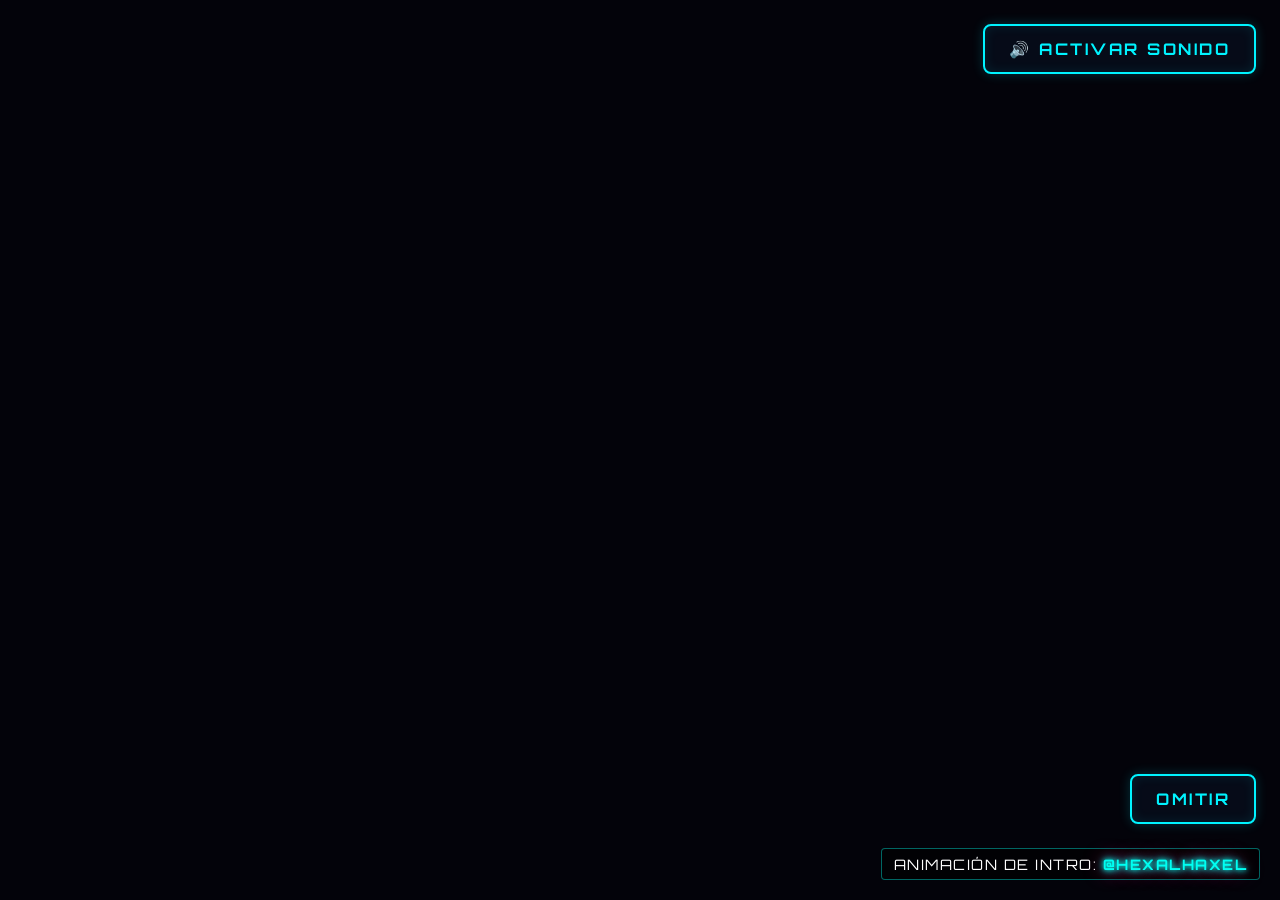
==== commit f83730d0: "Add files via upload" ====
--- a/index.html
+++ b/index.html
@@ -18,6 +18,7 @@
         <!-- Intro de video previa al menú principal -->
         <div id="intro-overlay" class="intro-overlay">
             <video id="intro-video" src="video/intro.mp4" playsinline muted></video>
+            <div class="intro-credits">ANIMACIÓN DE INTRO: <span class="neon-author">@Hexalhaxel</span></div>
             <button id="btn-unmute-intro" class="btn hidden" type="button">🔊 ACTIVAR SONIDO</button>
             <button id="btn-skip-intro" class="btn" type="button">OMITIR</button>
         </div>
@@ -165,9 +166,27 @@
                 <button id="btn-audio-settings" class="btn btn-purple">CONFIGURACIÓN DE AUDIO</button>
                 <button id="btn-controls" class="btn">CONTROLES</button>
                 <button id="btn-progress" class="btn">PROGRESO</button>
+                <button id="btnCredits" class="menu-btn btn">CRÉDITOS</button>
                 <button id="btn-fullscreen-menu" class="btn btn-purple">⛶ PANTALLA COMPLETA</button>
                 <button id="btn-reset" class="btn btn-magenta">REINICIAR PROGRESO</button>
             </div>
+        </div>
+
+        <!-- MODAL: CRÉDITOS -->
+        <div id="credits-overlay" class="overlay hidden">
+            <section class="panel credits-panel" role="dialog" aria-modal="true" aria-labelledby="credits-title">
+                <h2 id="credits-title" class="panel-title">NEON STICK: CYBER ARENA</h2>
+                <div class="credits-section">
+                    <h3>DIRECTOR &amp; PROGRAMADOR PRINCIPAL</h3>
+                    <p><span class="neon-director">@Zaid Andrade</span></p>
+                </div>
+                <div class="credits-section">
+                    <h3>ANIMACIÓN DE INTRO</h3>
+                    <p><span class="neon-author">@Hexalhaxel</span></p>
+                    <p class="credits-description">(Diseño &amp; Animación de la Secuencia de Apertura)</p>
+                </div>
+                <button id="btn-close-credits" class="btn" type="button">VOLVER</button>
+            </section>
         </div>
 
         <!-- PANTALLA: MENÚ DE PAUSA -->
@@ -332,7 +351,7 @@
                 <div class="customization-actions">
                     <button id="btn-save-customization" class="btn btn-green" type="submit">APLICAR</button>
                     <button id="btn-reset-customization" class="btn btn-purple" type="button">RESTABLECER</button>
-                    <button id="btn-close-customization" class="btn btn-magenta" type="button">CANCELAR</button>
+                    <button id="btn-close-customization" class="btn btn-magenta" type="button">CERRAR</button>
                 </div>
             </form>
             <div id="color-picker" class="color-picker-backdrop hidden">
--- a/css/style.css
+++ b/css/style.css
@@ -80,6 +80,44 @@
     object-fit: cover;
 }
 
+.intro-credits {
+    position: absolute;
+    bottom: 20px;
+    right: 20px;
+    font-family: 'Orbitron', 'Courier New', sans-serif;
+    font-size: 0.9rem;
+    color: #ffffff;
+    text-transform: uppercase;
+    letter-spacing: 1.5px;
+    z-index: 100;
+    pointer-events: none;
+    background: rgba(0, 0, 0, 0.6);
+    padding: 6px 12px;
+    border-radius: 4px;
+    border: 1px solid rgba(0, 255, 242, 0.4);
+}
+
+.neon-author {
+    color: #00fff2;
+    text-shadow: 0 0 5px #00fff2, 0 0 10px #00fff2, 0 0 20px #ff007f;
+    animation: neonFlicker 2.5s infinite alternate;
+    font-weight: bold;
+}
+
+.neon-director {
+    color: #ff0000;
+    text-shadow: 0 0 5px #f7f5f6, 0 0 10px #fefdfd, 0 0 20px #00fff2;
+    animation: neonFlicker 2.5s infinite alternate;
+    font-weight: bold;
+}
+
+@keyframes neonFlicker {
+    0%, 100% { opacity: 1; filter: drop-shadow(0 0 5px #00fff2); }
+    50% { opacity: 0.85; filter: drop-shadow(0 0 2px #ff007f); }
+    52% { opacity: 0.3; }
+    54% { opacity: 1; filter: drop-shadow(0 0 5px #00fff2); }
+}
+
 #btn-unmute-intro {
     position: absolute;
     top: max(24px, env(safe-area-inset-top));
@@ -94,7 +132,7 @@
 #btn-skip-intro {
     position: absolute;
     right: max(24px, env(safe-area-inset-right));
-    bottom: max(24px, env(safe-area-inset-bottom));
+    bottom: max(76px, calc(env(safe-area-inset-bottom) + 56px));
     z-index: 1;
 }
 
@@ -339,6 +377,46 @@
     max-width: 560px;
 }
 
+.credits-panel {
+    max-width: 560px;
+    text-align: center;
+}
+
+.credits-section {
+    padding: 14px 0;
+    border-bottom: 1px solid rgba(0, 243, 255, 0.25);
+}
+
+.credits-section h3 {
+    margin-bottom: 8px;
+    color: var(--neon-cyan);
+    font-family: var(--font-heading);
+    font-size: 0.95rem;
+    letter-spacing: 1.5px;
+}
+
+.credits-section p {
+    font-size: 1.2rem;
+}
+
+.credits-section .neon-author {
+    display: inline-block;
+    font-family: var(--font-heading);
+    font-size: 1.4rem;
+}
+
+.credits-section .neon-director {
+    display: inline-block;
+    font-family: var(--font-heading);
+    font-size: 1.4rem;
+}
+
+.credits-description {
+    margin-top: 5px;
+    color: #a7b7cc;
+    font-size: 0.95rem !important;
+}
+
 .audio-help {
     margin-top: -8px;
     color: #a7b7cc;
@@ -816,6 +894,15 @@
 }
 
 @media (max-width: 540px) {
+    .intro-credits {
+        right: max(12px, env(safe-area-inset-right));
+        bottom: max(16px, env(safe-area-inset-bottom));
+        max-width: calc(100vw - 24px);
+        padding: 5px 8px;
+        font-size: 0.65rem;
+        letter-spacing: 0.8px;
+    }
+
     .effect-toggle-grid {
         grid-template-columns: 1fr;
     }
